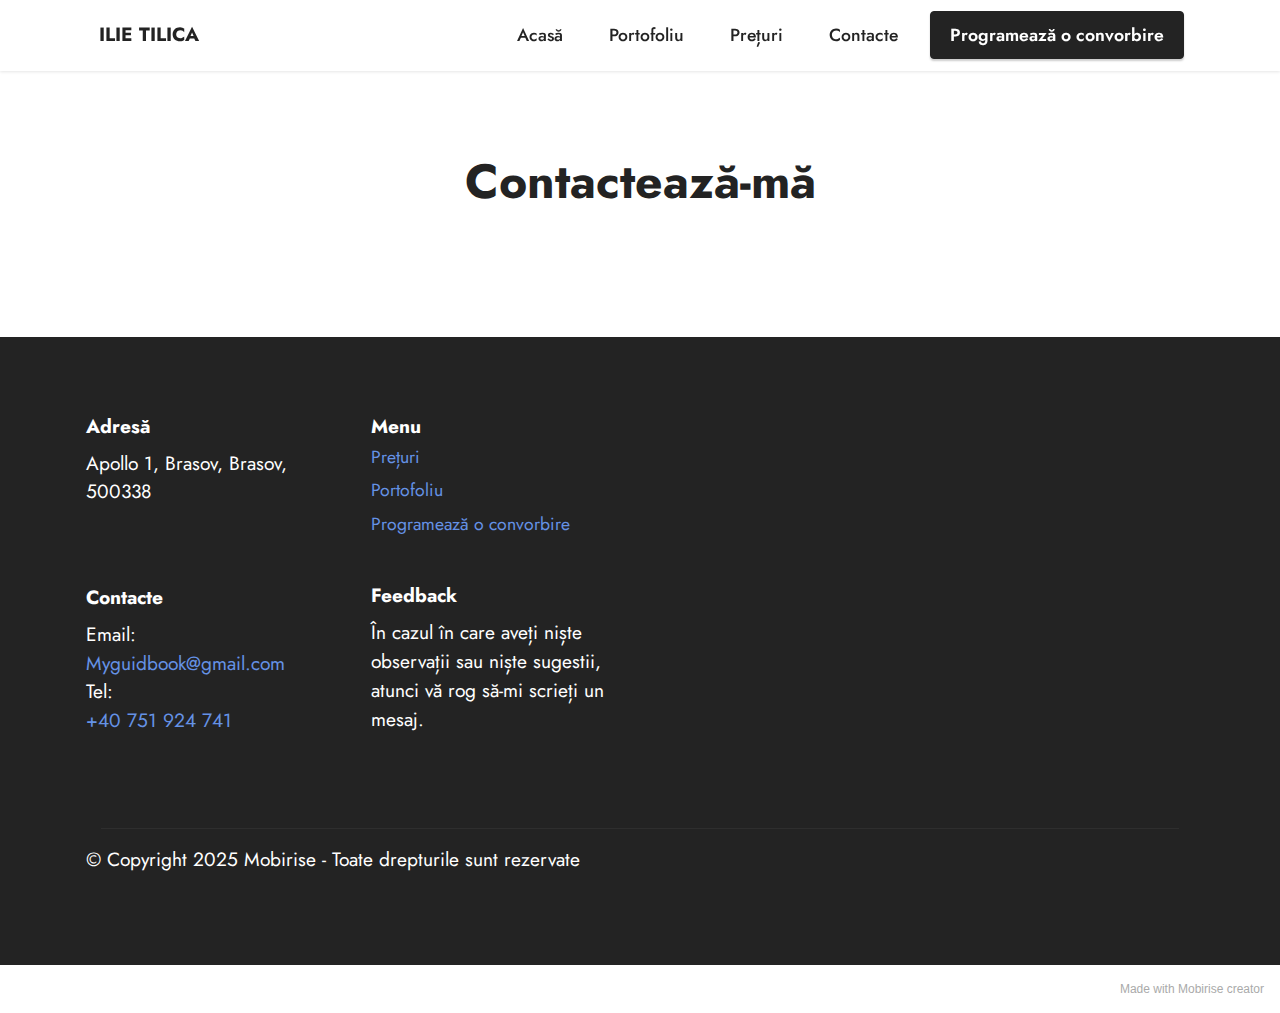
==== page3.html @ 52ac5a22 "first commit" ====
<!DOCTYPE html>
<html  >
<head>
  <!-- Site made with Mobirise Website Builder v5.3.10, https://mobirise.com -->
  <meta charset="UTF-8">
  <meta http-equiv="X-UA-Compatible" content="IE=edge">
  <meta name="generator" content="Mobirise v5.3.10, mobirise.com">
  <meta name="viewport" content="width=device-width, initial-scale=1, minimum-scale=1">
  <link rel="shortcut icon" href="assets/images/logo.png" type="image/x-icon">
  <meta name="description" content="">
  
  
  <title>Contacte</title>
  <link rel="stylesheet" href="assets/tether/tether.min.css">
  <link rel="stylesheet" href="assets/bootstrap/css/bootstrap.min.css">
  <link rel="stylesheet" href="assets/bootstrap/css/bootstrap-grid.min.css">
  <link rel="stylesheet" href="assets/bootstrap/css/bootstrap-reboot.min.css">
  <link rel="stylesheet" href="assets/dropdown/css/style.css">
  <link rel="stylesheet" href="assets/formstyler/jquery.formstyler.css">
  <link rel="stylesheet" href="assets/formstyler/jquery.formstyler.theme.css">
  <link rel="stylesheet" href="assets/datepicker/jquery.datetimepicker.min.css">
  <link rel="stylesheet" href="assets/socicon/css/styles.css">
  <link rel="stylesheet" href="assets/theme/css/style.css">
  <link rel="preload" href="https://fonts.googleapis.com/css?family=Jost:100,200,300,400,500,600,700,800,900,100i,200i,300i,400i,500i,600i,700i,800i,900i&display=swap" as="style" onload="this.onload=null;this.rel='stylesheet'">
  <noscript><link rel="stylesheet" href="https://fonts.googleapis.com/css?family=Jost:100,200,300,400,500,600,700,800,900,100i,200i,300i,400i,500i,600i,700i,800i,900i&display=swap"></noscript>
  <link rel="preload" as="style" href="assets/mobirise/css/mbr-additional.css"><link rel="stylesheet" href="assets/mobirise/css/mbr-additional.css" type="text/css">
  
  
  
  
</head>
<body>
  
  <section class="menu menu2 cid-sCXt1QvOxY" once="menu" id="menu2-i">
    
    <nav class="navbar navbar-dropdown navbar-fixed-top navbar-expand-lg">
        <div class="container">
            <div class="navbar-brand">
                <span class="navbar-logo">
                </span>
                <span class="navbar-caption-wrap"><a class="navbar-caption text-black display-7" href="index.html">ILIE TILICA</a></span>
            </div>
            <button class="navbar-toggler" type="button" data-toggle="collapse" data-target="#navbarSupportedContent" aria-controls="navbarNavAltMarkup" aria-expanded="false" aria-label="Toggle navigation">
                <div class="hamburger">
                    <span></span>
                    <span></span>
                    <span></span>
                    <span></span>
                </div>
            </button>
            <div class="collapse navbar-collapse" id="navbarSupportedContent">
                <ul class="navbar-nav nav-dropdown" data-app-modern-menu="true"><li class="nav-item"><a class="nav-link link text-black text-primary display-4" href="index.html">Acasă</a></li>
                    <li class="nav-item"><a class="nav-link link text-black text-primary display-4" href="page1.html">Portofoliu</a></li>
                    <li class="nav-item"><a class="nav-link link text-black text-primary display-4" href="page2.html">Prețuri</a>
                    </li><li class="nav-item"><a class="nav-link link text-black text-primary display-4" href="page3.html">Contacte</a></li></ul>
                
                <div class="navbar-buttons mbr-section-btn"><a class="btn btn-black display-4" href="https://calendly.com/roitler/consultatie?month=2021-07&date=2021-07-16">Programează o convorbire</a></div>
            </div>
        </div>
    </nav>
</section>

<section class="form5 cid-sCY97YrLD7" id="form5-k">
    
    
    <div class="container">
        <div class="mbr-section-head">
            <h3 class="mbr-section-title mbr-fonts-style align-center mb-0 display-2"><strong>Contactează-mă</strong></h3>
            
        </div>
        <div class="row justify-content-center mt-4">
            <!-- form.123formbuilder.com script begins here -->
           <script type="text/javascript" defer src="//form.123formbuilder.com/embed/3399773.js" data-role="form"  data-default-width="275px"></script>
           <!-- form.123formbuilder.com script ends here -->
        </div>
    </div>
</section>

<section class="footer6 cid-sCXFEA7yMe" once="footers" id="footer6-j">

    

    

    <div class="container">
        <div class="row content mbr-white">
            <div class="col-12 col-md-3 mbr-fonts-style display-7">
                <h5 class="mbr-section-subtitle mbr-fonts-style mb-2 display-7">
                    <strong>Adresă</strong></h5>
                <p class="mbr-text mbr-fonts-style display-7">Apollo 1, Brasov, Brasov, 500338</p> <br>
                <h5 class="mbr-section-subtitle mbr-fonts-style mb-2 mt-4 display-7"><strong>Contacte</strong></h5>
                <p class="mbr-text mbr-fonts-style mb-4 display-7">
                    Email: <a href="mailto:Myguidbook@gmail.com" class="text-primary">Myguidbook@gmail.com</a><br>Tel: <br><a href="https://wa.me/40 751 924 741" class="text-primary">+40 751 924 741</a></p>
            </div>
            <div class="col-12 col-md-3 mbr-fonts-style display-7">
                <h5 class="mbr-section-subtitle mbr-fonts-style mb-2 display-7">
                    <strong>Menu</strong></h5>
                <ul class="list mbr-fonts-style mb-4 display-4"><p><a href="page2.html" class="text-primary">Prețuri</a></p><p><a href="page1.html" class="text-primary">Portofoliu</a></p><p><a href="https://calendly.com/roitler/consultatie" class="text-primary">Programează o convorbire</a></p></ul>
                <h5 class="mbr-section-subtitle mbr-fonts-style mb-2 mt-5 display-7">
                    <strong>Feedback</strong></h5>
                <p class="mbr-text mbr-fonts-style mb-4 display-7">În cazul în care aveți niște observații sau niște sugestii, atunci vă rog să-mi scrieți un mesaj.</p>
            </div>
            <div class="col-12 col-md-6">
                <div class="google-map"><iframe frameborder="0" style="border:0" src="https://www.google.com/maps/embed/v1/place?key=AIzaSyCNveGQ9bfpKFwWzQLLftrR9hNiHwdqQG8&amp;q=Apollo 1, 500338" allowfullscreen=""></iframe></div>
            </div>
        </div>
        <div class="footer-lower">
            <div class="media-container-row">
                <div class="col-sm-12">
                    <hr>
                </div>
            </div>
            <div class="col-sm-12 copyright pl-0">
                <p class="mbr-text mbr-fonts-style mbr-white display-7">
                    © Copyright 2025 Mobirise - Toate drepturile sunt rezervate</p>
            </div>
        </div>
    </div>
</section><section style="background-color: #fff; font-family: -apple-system, BlinkMacSystemFont, 'Segoe UI', 'Roboto', 'Helvetica Neue', Arial, sans-serif; color:#aaa; font-size:12px; padding: 0; align-items: center; display: flex;"><a href="https://mobirise.site/t" style="flex: 1 1; height: 3rem; padding-left: 1rem;"></a><p style="flex: 0 0 auto; margin:0; padding-right:1rem;"><a href="https://mobirise.site/i" style="color:#aaa;">Made with Mobirise</a> creator</p></section><script src="assets/web/assets/jquery/jquery.min.js"></script>  <script src="assets/popper/popper.min.js"></script>  <script src="assets/tether/tether.min.js"></script>  <script src="assets/bootstrap/js/bootstrap.min.js"></script>  <script src="assets/smoothscroll/smooth-scroll.js"></script>  <script src="assets/dropdown/js/nav-dropdown.js"></script>  <script src="assets/dropdown/js/navbar-dropdown.js"></script>  <script src="assets/touchswipe/jquery.touch-swipe.min.js"></script>  <script src="assets/formstyler/jquery.formstyler.js"></script>  <script src="assets/formstyler/jquery.formstyler.min.js"></script>  <script src="assets/datepicker/jquery.datetimepicker.full.js"></script>  <script src="assets/theme/js/script.js"></script>  <script src="assets/formoid/formoid.min.js"></script>  
  
  
</body>
</html>
---- assets/dropdown/css/style.css ----
.navbar-dropdown {
  left: 0;
  padding: 0;
  position: absolute;
  right: 0;
  top: 0;
  transition: all 0.45s ease;
  z-index: 1030;
  background: #282828; }
  .navbar-dropdown .navbar-logo {
    margin-right: 0.8rem;
    transition: margin 0.3s ease-in-out;
    vertical-align: middle; }
    .navbar-dropdown .navbar-logo img {
      height: 3.125rem;
      transition: all 0.3s ease-in-out; }
    .navbar-dropdown .navbar-logo.mbr-iconfont {
      font-size: 3.125rem;
      line-height: 3.125rem; }
  .navbar-dropdown .navbar-caption {
    font-weight: 700;
    white-space: normal;
    vertical-align: -4px;
    line-height: 3.125rem !important; }
    .navbar-dropdown .navbar-caption, .navbar-dropdown .navbar-caption:hover {
      color: inherit;
      text-decoration: none; }
  .navbar-dropdown .mbr-iconfont + .navbar-caption {
    vertical-align: -1px; }
  .navbar-dropdown.navbar-fixed-top {
    position: fixed; }
  .navbar-dropdown .navbar-brand span {
    vertical-align: -4px; }
  .navbar-dropdown.bg-color.transparent {
    background: none; }
  .navbar-dropdown.navbar-short .navbar-brand {
    padding: 0.625rem 0; }
    .navbar-dropdown.navbar-short .navbar-brand span {
      vertical-align: -1px; }
  .navbar-dropdown.navbar-short .navbar-caption {
    line-height: 2.375rem !important;
    vertical-align: -2px; }
  .navbar-dropdown.navbar-short .navbar-logo {
    margin-right: 0.5rem; }
    .navbar-dropdown.navbar-short .navbar-logo img {
      height: 2.375rem; }
    .navbar-dropdown.navbar-short .navbar-logo.mbr-iconfont {
      font-size: 2.375rem;
      line-height: 2.375rem; }
  .navbar-dropdown.navbar-short .mbr-table-cell {
    height: 3.625rem; }
  .navbar-dropdown .navbar-close {
    left: 0.6875rem;
    position: fixed;
    top: 0.75rem;
    z-index: 1000; }
  .navbar-dropdown .hamburger-icon {
    content: "";
    display: inline-block;
    vertical-align: middle;
    width: 16px;
    -webkit-box-shadow: 0 -6px 0 1px #282828,0 0 0 1px #282828,0 6px 0 1px #282828;
    -moz-box-shadow: 0 -6px 0 1px #282828,0 0 0 1px #282828,0 6px 0 1px #282828;
    box-shadow: 0 -6px 0 1px #282828,0 0 0 1px #282828,0 6px 0 1px #282828; }

.dropdown-menu .dropdown-toggle[data-toggle="dropdown-submenu"]::after {
  border-bottom: 0.35em solid transparent;
  border-left: 0.35em solid;
  border-right: 0;
  border-top: 0.35em solid transparent;
  margin-left: 0.3rem; }

.dropdown-menu .dropdown-item:focus {
  outline: 0; }

.nav-dropdown {
  font-size: 0.75rem;
  font-weight: 500;
  height: auto !important; }
  .nav-dropdown .nav-btn {
    padding-left: 1rem; }
  .nav-dropdown .link {
    margin: .667em 1.667em;
    font-weight: 500;
    padding: 0;
    transition: color .2s ease-in-out; }
    .nav-dropdown .link.dropdown-toggle {
      margin-right: 2.583em; }
      .nav-dropdown .link.dropdown-toggle::after {
        margin-left: .25rem;
        border-top: 0.35em solid;
        border-right: 0.35em solid transparent;
        border-left: 0.35em solid transparent;
        border-bottom: 0; }
      .nav-dropdown .link.dropdown-toggle[aria-expanded="true"] {
        margin: 0;
        padding: 0.667em 3.263em  0.667em 1.667em; }
  .nav-dropdown .link::after,
  .nav-dropdown .dropdown-item::after {
    color: inherit; }
  .nav-dropdown .btn {
    font-size: 0.75rem;
    font-weight: 700;
    letter-spacing: 0;
    margin-bottom: 0;
    padding-left: 1.25rem;
    padding-right: 1.25rem; }
  .nav-dropdown .dropdown-menu {
    border-radius: 0;
    border: 0;
    left: 0;
    margin: 0;
    padding-bottom: 1.25rem;
    padding-top: 1.25rem;
    position: relative; }
  .nav-dropdown .dropdown-submenu {
    margin-left: 0.125rem;
    top: 0; }
  .nav-dropdown .dropdown-item {
    font-weight: 500;
    line-height: 2;
    padding: 0.3846em 4.615em 0.3846em 1.5385em;
    position: relative;
    transition: color .2s ease-in-out, background-color .2s ease-in-out; }
    .nav-dropdown .dropdown-item::after {
      margin-top: -0.3077em;
      position: absolute;
      right: 1.1538em;
      top: 50%; }
    .nav-dropdown .dropdown-item:focus, .nav-dropdown .dropdown-item:hover {
      background: none; }

@media (max-width: 767px) {
  .nav-dropdown.navbar-toggleable-sm {
    bottom: 0;
    display: none;
    left: 0;
    overflow-x: hidden;
    position: fixed;
    top: 0;
    transform: translateX(-100%);
    -ms-transform: translateX(-100%);
    -webkit-transform: translateX(-100%);
    width: 18.75rem;
    z-index: 999; } }
.nav-dropdown.navbar-toggleable-xl {
  bottom: 0;
  display: none;
  left: 0;
  overflow-x: hidden;
  position: fixed;
  top: 0;
  transform: translateX(-100%);
  -ms-transform: translateX(-100%);
  -webkit-transform: translateX(-100%);
  width: 18.75rem;
  z-index: 999; }

.nav-dropdown-sm {
  display: block !important;
  overflow-x: hidden;
  overflow: auto;
  padding-top: 3.875rem; }
  .nav-dropdown-sm::after {
    content: "";
    display: block;
    height: 3rem;
    width: 100%; }
  .nav-dropdown-sm.collapse.in ~ .navbar-close {
    display: block !important; }
  .nav-dropdown-sm.collapsing, .nav-dropdown-sm.collapse.in {
    transform: translateX(0);
    -ms-transform: translateX(0);
    -webkit-transform: translateX(0);
    transition: all 0.25s ease-out;
    -webkit-transition: all 0.25s ease-out;
    background: #282828; }
  .nav-dropdown-sm.collapsing[aria-expanded="false"] {
    transform: translateX(-100%);
    -ms-transform: translateX(-100%);
    -webkit-transform: translateX(-100%); }
  .nav-dropdown-sm .nav-item {
    display: block;
    margin-left: 0 !important;
    padding-left: 0; }
  .nav-dropdown-sm .link,
  .nav-dropdown-sm .dropdown-item {
    border-top: 1px dotted rgba(255, 255, 255, 0.1);
    font-size: 0.8125rem;
    line-height: 1.6;
    margin: 0 !important;
    padding: 0.875rem 2.4rem 0.875rem 1.5625rem !important;
    position: relative;
    white-space: normal; }
    .nav-dropdown-sm .link:focus, .nav-dropdown-sm .link:hover,
    .nav-dropdown-sm .dropdown-item:focus,
    .nav-dropdown-sm .dropdown-item:hover {
      background: rgba(0, 0, 0, 0.2) !important;
      color: #c0a375; }
  .nav-dropdown-sm .nav-btn {
    position: relative;
    padding: 1.5625rem 1.5625rem 0 1.5625rem; }
    .nav-dropdown-sm .nav-btn::before {
      border-top: 1px dotted rgba(255, 255, 255, 0.1);
      content: "";
      left: 0;
      position: absolute;
      top: 0;
      width: 100%; }
    .nav-dropdown-sm .nav-btn + .nav-btn {
      padding-top: 0.625rem; }
      .nav-dropdown-sm .nav-btn + .nav-btn::before {
        display: none; }
  .nav-dropdown-sm .btn {
    padding: 0.625rem 0; }
  .nav-dropdown-sm .dropdown-toggle[data-toggle="dropdown-submenu"]::after {
    margin-left: .25rem;
    border-top: 0.35em solid;
    border-right: 0.35em solid transparent;
    border-left: 0.35em solid transparent;
    border-bottom: 0; }
  .nav-dropdown-sm .dropdown-toggle[data-toggle="dropdown-submenu"][aria-expanded="true"]::after {
    border-top: 0;
    border-right: 0.35em solid transparent;
    border-left: 0.35em solid transparent;
    border-bottom: 0.35em solid; }
  .nav-dropdown-sm .dropdown-menu {
    margin: 0;
    padding: 0;
    position: relative;
    top: 0;
    left: 0;
    width: 100%;
    border: 0;
    float: none;
    border-radius: 0;
    background: none; }
  .nav-dropdown-sm .dropdown-submenu {
    left: 100%;
    margin-left: 0.125rem;
    margin-top: -1.25rem;
    top: 0; }

.navbar-toggleable-sm .nav-dropdown .dropdown-menu {
  position: absolute; }

.navbar-toggleable-sm .nav-dropdown .dropdown-submenu {
  left: 100%;
  margin-left: 0.125rem;
  margin-top: -1.25rem;
  top: 0; }

.navbar-toggleable-sm.opened .nav-dropdown .dropdown-menu {
  position: relative; }

.navbar-toggleable-sm.opened .nav-dropdown .dropdown-submenu {
  left: 0;
  margin-left: 00rem;
  margin-top: 0rem;
  top: 0; }

.is-builder .nav-dropdown.collapsing {
  transition: none !important; }

/*# sourceMappingURL=style.css.map */
---- assets/socicon/css/styles.css ----
@charset "UTF-8";

@font-face {
  font-family: 'Socicon';
  src:  url('../fonts/socicon.eot');
  src:  url('../fonts/socicon.eot?#iefix') format('embedded-opentype'),
    url('../fonts/socicon.woff2') format('woff2'),
    url('../fonts/socicon.ttf') format('truetype'),
    url('../fonts/socicon.woff') format('woff'),
    url('../fonts/socicon.svg#socicon') format('svg');
  font-weight: normal;
  font-style: normal;
  font-display: swap;
}

[data-icon]:before {
  font-family: "socicon" !important;
  content: attr(data-icon);
  font-style: normal !important;
  font-weight: normal !important;
  font-variant: normal !important;
  text-transform: none !important;
  speak: none;
  line-height: 1;
  -webkit-font-smoothing: antialiased;
  -moz-osx-font-smoothing: grayscale;
}

[class^="socicon-"], [class*=" socicon-"] {
  /* use !important to prevent issues with browser extensions that change fonts */
  font-family: 'Socicon' !important;
  speak: none;
  font-style: normal;
  font-weight: normal;
  font-variant: normal;
  text-transform: none;
  line-height: 1;

  /* Better Font Rendering =========== */
  -webkit-font-smoothing: antialiased;
  -moz-osx-font-smoothing: grayscale;
}

.socicon-eitaa:before {
  content: "\e97c";
}
.socicon-soroush:before {
  content: "\e97d";
}
.socicon-bale:before {
  content: "\e97e";
}
.socicon-zazzle:before {
  content: "\e97b";
}
.socicon-society6:before {
  content: "\e97a";
}
.socicon-redbubble:before {
  content: "\e979";
}
.socicon-avvo:before {
  content: "\e978";
}
.socicon-stitcher:before {
  content: "\e977";
}
.socicon-googlehangouts:before {
  content: "\e974";
}
.socicon-dlive:before {
  content: "\e975";
}
.socicon-vsco:before {
  content: "\e976";
}
.socicon-flipboard:before {
  content: "\e973";
}
.socicon-ubuntu:before {
  content: "\e958";
}
.socicon-artstation:before {
  content: "\e959";
}
.socicon-invision:before {
  content: "\e95a";
}
.socicon-torial:before {
  content: "\e95b";
}
.socicon-collectorz:before {
  content: "\e95c";
}
.socicon-seenthis:before {
  content: "\e95d";
}
.socicon-googleplaymusic:before {
  content: "\e95e";
}
.socicon-debian:before {
  content: "\e95f";
}
.socicon-filmfreeway:before {
  content: "\e960";
}
.socicon-gnome:before {
  content: "\e961";
}
.socicon-itchio:before {
  content: "\e962";
}
.socicon-jamendo:before {
  content: "\e963";
}
.socicon-mix:before {
  content: "\e964";
}
.socicon-sharepoint:before {
  content: "\e965";
}
.socicon-tinder:before {
  content: "\e966";
}
.socicon-windguru:before {
  content: "\e967";
}
.socicon-cdbaby:before {
  content: "\e968";
}
.socicon-elementaryos:before {
  content: "\e969";
}
.socicon-stage32:before {
  content: "\e96a";
}
.socicon-tiktok:before {
  content: "\e96b";
}
.socicon-gitter:before {
  content: "\e96c";
}
.socicon-letterboxd:before {
  content: "\e96d";
}
.socicon-threema:before {
  content: "\e96e";
}
.socicon-splice:before {
  content: "\e96f";
}
.socicon-metapop:before {
  content: "\e970";
}
.socicon-naver:before {
  content: "\e971";
}
.socicon-remote:before {
  content: "\e972";
}
.socicon-internet:before {
  content: "\e957";
}
.socicon-moddb:before {
  content: "\e94b";
}
.socicon-indiedb:before {
  content: "\e94c";
}
.socicon-traxsource:before {
  content: "\e94d";
}
.socicon-gamefor:before {
  content: "\e94e";
}
.socicon-pixiv:before {
  content: "\e94f";
}
.socicon-myanimelist:before {
  content: "\e950";
}
.socicon-blackberry:before {
  content: "\e951";
}
.socicon-wickr:before {
  content: "\e952";
}
.socicon-spip:before {
  content: "\e953";
}
.socicon-napster:before {
  content: "\e954";
}
.socicon-beatport:before {
  content: "\e955";
}
.socicon-hackerone:before {
  content: "\e956";
}
.socicon-hackernews:before {
  content: "\e946";
}
.socicon-smashwords:before {
  content: "\e947";
}
.socicon-kobo:before {
  content: "\e948";
}
.socicon-bookbub:before {
  content: "\e949";
}
.socicon-mailru:before {
  content: "\e94a";
}
.socicon-gitlab:before {
  content: "\e945";
}
.socicon-instructables:before {
  content: "\e944";
}
.socicon-portfolio:before {
  content: "\e943";
}
.socicon-codered:before {
  content: "\e940";
}
.socicon-origin:before {
  content: "\e941";
}
.socicon-nextdoor:before {
  content: "\e942";
}
.socicon-udemy:before {
  content: "\e93f";
}
.socicon-livemaster:before {
  content: "\e93e";
}
.socicon-crunchbase:before {
  content: "\e93b";
}
.socicon-homefy:before {
  content: "\e93c";
}
.socicon-calendly:before {
  content: "\e93d";
}
.socicon-realtor:before {
  content: "\e90f";
}
.socicon-tidal:before {
  content: "\e910";
}
.socicon-qobuz:before {
  content: "\e911";
}
.socicon-natgeo:before {
  content: "\e912";
}
.socicon-mastodon:before {
  content: "\e913";
}
.socicon-unsplash:before {
  content: "\e914";
}
.socicon-homeadvisor:before {
  content: "\e915";
}
.socicon-angieslist:before {
  content: "\e916";
}
.socicon-codepen:before {
  content: "\e917";
}
.socicon-slack:before {
  content: "\e918";
}
.socicon-openaigym:before {
  content: "\e919";
}
.socicon-logmein:before {
  content: "\e91a";
}
.socicon-fiverr:before {
  content: "\e91b";
}
.socicon-gotomeeting:before {
  content: "\e91c";
}
.socicon-aliexpress:before {
  content: "\e91d";
}
.socicon-guru:before {
  content: "\e91e";
}
.socicon-appstore:before {
  content: "\e91f";
}
.socicon-homes:before {
  content: "\e920";
}
.socicon-zoom:before {
  content: "\e921";
}
.socicon-alibaba:before {
  content: "\e922";
}
.socicon-craigslist:before {
  content: "\e923";
}
.socicon-wix:before {
  content: "\e924";
}
.socicon-redfin:before {
  content: "\e925";
}
.socicon-googlecalendar:before {
  content: "\e926";
}
.socicon-shopify:before {
  content: "\e927";
}
.socicon-freelancer:before {
  content: "\e928";
}
.socicon-seedrs:before {
  content: "\e929";
}
.socicon-bing:before {
  content: "\e92a";
}
.socicon-doodle:before {
  content: "\e92b";
}
.socicon-bonanza:before {
  content: "\e92c";
}
.socicon-squarespace:before {
  content: "\e92d";
}
.socicon-toptal:before {
  content: "\e92e";
}
.socicon-gust:before {
  content: "\e92f";
}
.socicon-ask:before {
  content: "\e930";
}
.socicon-trulia:before {
  content: "\e931";
}
.socicon-loomly:before {
  content: "\e932";
}
.socicon-ghost:before {
  content: "\e933";
}
.socicon-upwork:before {
  content: "\e934";
}
.socicon-fundable:before {
  content: "\e935";
}
.socicon-booking:before {
  content: "\e936";
}
.socicon-googlemaps:before {
  content: "\e937";
}
.socicon-zillow:before {
  content: "\e938";
}
.socicon-niconico:before {
  content: "\e939";
}
.socicon-toneden:before {
  content: "\e93a";
}
.socicon-augment:before {
  content: "\e908";
}
.socicon-bitbucket:before {
  content: "\e909";
}
.socicon-fyuse:before {
  content: "\e90a";
}
.socicon-yt-gaming:before {
  content: "\e90b";
}
.socicon-sketchfab:before {
  content: "\e90c";
}
.socicon-mobcrush:before {
  content: "\e90d";
}
.socicon-microsoft:before {
  content: "\e90e";
}
.socicon-pandora:before {
  content: "\e907";
}
.socicon-messenger:before {
  content: "\e906";
}
.socicon-gamewisp:before {
  content: "\e905";
}
.socicon-bloglovin:before {
  content: "\e904";
}
.socicon-tunein:before {
  content: "\e903";
}
.socicon-gamejolt:before {
  content: "\e901";
}
.socicon-trello:before {
  content: "\e902";
}
.socicon-spreadshirt:before {
  content: "\e900";
}
.socicon-500px:before {
  content: "\e000";
}
.socicon-8tracks:before {
  content: "\e001";
}
.socicon-airbnb:before {
  content: "\e002";
}
.socicon-alliance:before {
  content: "\e003";
}
.socicon-amazon:before {
  content: "\e004";
}
.socicon-amplement:before {
  content: "\e005";
}
.socicon-android:before {
  content: "\e006";
}
.socicon-angellist:before {
  content: "\e007";
}
.socicon-apple:before {
  content: "\e008";
}
.socicon-appnet:before {
  content: "\e009";
}
.socicon-baidu:before {
  content: "\e00a";
}
.socicon-bandcamp:before {
  content: "\e00b";
}
.socicon-battlenet:before {
  content: "\e00c";
}
.socicon-mixer:before {
  content: "\e00d";
}
.socicon-bebee:before {
  content: "\e00e";
}
.socicon-bebo:before {
  content: "\e00f";
}
.socicon-behance:before {
  content: "\e010";
}
.socicon-blizzard:before {
  content: "\e011";
}
.socicon-blogger:before {
  content: "\e012";
}
.socicon-buffer:before {
  content: "\e013";
}
.socicon-chrome:before {
  content: "\e014";
}
.socicon-coderwall:before {
  content: "\e015";
}
.socicon-curse:before {
  content: "\e016";
}
.socicon-dailymotion:before {
  content: "\e017";
}
.socicon-deezer:before {
  content: "\e018";
}
.socicon-delicious:before {
  content: "\e019";
}
.socicon-deviantart:before {
  content: "\e01a";
}
.socicon-diablo:before {
  content: "\e01b";
}
.socicon-digg:before {
  content: "\e01c";
}
.socicon-discord:before {
  content: "\e01d";
}
.socicon-disqus:before {
  content: "\e01e";
}
.socicon-douban:before {
  content: "\e01f";
}
.socicon-draugiem:before {
  content: "\e020";
}
.socicon-dribbble:before {
  content: "\e021";
}
.socicon-drupal:before {
  content: "\e022";
}
.socicon-ebay:before {
  content: "\e023";
}
.socicon-ello:before {
  content: "\e024";
}
.socicon-endomodo:before {
  content: "\e025";
}
.socicon-envato:before {
  content: "\e026";
}
.socicon-etsy:before {
  content: "\e027";
}
.socicon-facebook:before {
  content: "\e028";
}
.socicon-feedburner:before {
  content: "\e029";
}
.socicon-filmweb:before {
  content: "\e02a";
}
.socicon-firefox:before {
  content: "\e02b";
}
.socicon-flattr:before {
  content: "\e02c";
}
.socicon-flickr:before {
  content: "\e02d";
}
.socicon-formulr:before {
  content: "\e02e";
}
.socicon-forrst:before {
  content: "\e02f";
}
.socicon-foursquare:before {
  content: "\e030";
}
.socicon-friendfeed:before {
  content: "\e031";
}
.socicon-github:before {
  content: "\e032";
}
.socicon-goodreads:before {
  content: "\e033";
}
.socicon-google:before {
  content: "\e034";
}
.socicon-googlescholar:before {
  content: "\e035";
}
.socicon-googlegroups:before {
  content: "\e036";
}
.socicon-googlephotos:before {
  content: "\e037";
}
.socicon-googleplus:before {
  content: "\e038";
}
.socicon-grooveshark:before {
  content: "\e039";
}
.socicon-hackerrank:before {
  content: "\e03a";
}
.socicon-hearthstone:before {
  content: "\e03b";
}
.socicon-hellocoton:before {
  content: "\e03c";
}
.socicon-heroes:before {
  content: "\e03d";
}
.socicon-smashcast:before {
  content: "\e03e";
}
.socicon-horde:before {
  content: "\e03f";
}
.socicon-houzz:before {
  content: "\e040";
}
.socicon-icq:before {
  content: "\e041";
}
.socicon-identica:before {
  content: "\e042";
}
.socicon-imdb:before {
  content: "\e043";
}
.socicon-instagram:before {
  content: "\e044";
}
.socicon-issuu:before {
  content: "\e045";
}
.socicon-istock:before {
  content: "\e046";
}
.socicon-itunes:before {
  content: "\e047";
}
.socicon-keybase:before {
  content: "\e048";
}
.socicon-lanyrd:before {
  content: "\e049";
}
.socicon-lastfm:before {
  content: "\e04a";
}
.socicon-line:before {
  content: "\e04b";
}
.socicon-linkedin:before {
  content: "\e04c";
}
.socicon-livejournal:before {
  content: "\e04d";
}
.socicon-lyft:before {
  content: "\e04e";
}
.socicon-macos:before {
  content: "\e04f";
}
.socicon-mail:before {
  content: "\e050";
}
.socicon-medium:before {
  content: "\e051";
}
.socicon-meetup:before {
  content: "\e052";
}
.socicon-mixcloud:before {
  content: "\e053";
}
.socicon-modelmayhem:before {
  content: "\e054";
}
.socicon-mumble:before {
  content: "\e055";
}
.socicon-myspace:before {
  content: "\e056";
}
.socicon-newsvine:before {
  content: "\e057";
}
.socicon-nintendo:before {
  content: "\e058";
}
.socicon-npm:before {
  content: "\e059";
}
.socicon-odnoklassniki:before {
  content: "\e05a";
}
.socicon-openid:before {
  content: "\e05b";
}
.socicon-opera:before {
  content: "\e05c";
}
.socicon-outlook:before {
  content: "\e05d";
}
.socicon-overwatch:before {
  content: "\e05e";
}
.socicon-patreon:before {
  content: "\e05f";
}
.socicon-paypal:before {
  content: "\e060";
}
.socicon-periscope:before {
  content: "\e061";
}
.socicon-persona:before {
  content: "\e062";
}
.socicon-pinterest:before {
  content: "\e063";
}
.socicon-play:before {
  content: "\e064";
}
.socicon-player:before {
  content: "\e065";
}
.socicon-playstation:before {
  content: "\e066";
}
.socicon-pocket:before {
  content: "\e067";
}
.socicon-qq:before {
  content: "\e068";
}
.socicon-quora:before {
  content: "\e069";
}
.socicon-raidcall:before {
  content: "\e06a";
}
.socicon-ravelry:before {
  content: "\e06b";
}
.socicon-reddit:before {
  content: "\e06c";
}
.socicon-renren:before {
  content: "\e06d";
}
.socicon-researchgate:before {
  content: "\e06e";
}
.socicon-residentadvisor:before {
  content: "\e06f";
}
.socicon-reverbnation:before {
  content: "\e070";
}
.socicon-rss:before {
  content: "\e071";
}
.socicon-sharethis:before {
  content: "\e072";
}
.socicon-skype:before {
  content: "\e073";
}
.socicon-slideshare:before {
  content: "\e074";
}
.socicon-smugmug:before {
  content: "\e075";
}
.socicon-snapchat:before {
  content: "\e076";
}
.socicon-songkick:before {
  content: "\e077";
}
.socicon-soundcloud:before {
  content: "\e078";
}
.socicon-spotify:before {
  content: "\e079";
}
.socicon-stackexchange:before {
  content: "\e07a";
}
.socicon-stackoverflow:before {
  content: "\e07b";
}
.socicon-starcraft:before {
  content: "\e07c";
}
.socicon-stayfriends:before {
  content: "\e07d";
}
.socicon-steam:before {
  content: "\e07e";
}
.socicon-storehouse:before {
  content: "\e07f";
}
.socicon-strava:before {
  content: "\e080";
}
.socicon-streamjar:before {
  content: "\e081";
}
.socicon-stumbleupon:before {
  content: "\e082";
}
.socicon-swarm:before {
  content: "\e083";
}
.socicon-teamspeak:before {
  content: "\e084";
}
.socicon-teamviewer:before {
  content: "\e085";
}
.socicon-technorati:before {
  content: "\e086";
}
.socicon-telegram:before {
  content: "\e087";
}
.socicon-tripadvisor:before {
  content: "\e088";
}
.socicon-tripit:before {
  content: "\e089";
}
.socicon-triplej:before {
  content: "\e08a";
}
.socicon-tumblr:before {
  content: "\e08b";
}
.socicon-twitch:before {
  content: "\e08c";
}
.socicon-twitter:before {
  content: "\e08d";
}
.socicon-uber:before {
  content: "\e08e";
}
.socicon-ventrilo:before {
  content: "\e08f";
}
.socicon-viadeo:before {
  content: "\e090";
}
.socicon-viber:before {
  content: "\e091";
}
.socicon-viewbug:before {
  content: "\e092";
}
.socicon-vimeo:before {
  content: "\e093";
}
.socicon-vine:before {
  content: "\e094";
}
.socicon-vkontakte:before {
  content: "\e095";
}
.socicon-warcraft:before {
  content: "\e096";
}
.socicon-wechat:before {
  content: "\e097";
}
.socicon-weibo:before {
  content: "\e098";
}
.socicon-whatsapp:before {
  content: "\e099";
}
.socicon-wikipedia:before {
  content: "\e09a";
}
.socicon-windows:before {
  content: "\e09b";
}
.socicon-wordpress:before {
  content: "\e09c";
}
.socicon-wykop:before {
  content: "\e09d";
}
.socicon-xbox:before {
  content: "\e09e";
}
.socicon-xing:before {
  content: "\e09f";
}
.socicon-yahoo:before {
  content: "\e0a0";
}
.socicon-yammer:before {
  content: "\e0a1";
}
.socicon-yandex:before {
  content: "\e0a2";
}
.socicon-yelp:before {
  content: "\e0a3";
}
.socicon-younow:before {
  content: "\e0a4";
}
.socicon-youtube:before {
  content: "\e0a5";
}
.socicon-zapier:before {
  content: "\e0a6";
}
.socicon-zerply:before {
  content: "\e0a7";
}
.socicon-zomato:before {
  content: "\e0a8";
}
.socicon-zynga:before {
  content: "\e0a9";
}
---- assets/theme/css/style.css ----
@charset "UTF-8";
section {
  background-color: #ffffff;
}

body {
  font-style: normal;
  line-height: 1.5;
  font-weight: 400;
  color: #232323;
  position: relative;
}

section,
.container,
.container-fluid {
  position: relative;
  word-wrap: break-word;
}

a.mbr-iconfont:hover {
  text-decoration: none;
}

.article .lead p,
.article .lead ul,
.article .lead ol,
.article .lead pre,
.article .lead blockquote {
  margin-bottom: 0;
}

a {
  font-style: normal;
  font-weight: 400;
  cursor: pointer;
}
a, a:hover {
  text-decoration: none;
}

.mbr-section-title {
  font-style: normal;
  line-height: 1.3;
}

.mbr-section-subtitle {
  line-height: 1.3;
}

.mbr-text {
  font-style: normal;
  line-height: 1.7;
}

h1,
h2,
h3,
h4,
h5,
h6,
.display-1,
.display-2,
.display-4,
.display-5,
.display-7,
span,
p,
a {
  line-height: 1;
  word-break: break-word;
  word-wrap: break-word;
  font-weight: 400;
}

b,
strong {
  font-weight: bold;
}

input:-webkit-autofill, input:-webkit-autofill:hover, input:-webkit-autofill:focus, input:-webkit-autofill:active {
  transition-delay: 9999s;
  -webkit-transition-property: background-color, color;
  transition-property: background-color, color;
}

textarea[type=hidden] {
  display: none;
}

section {
  background-position: 50% 50%;
  background-repeat: no-repeat;
  background-size: cover;
}
section .mbr-background-video,
section .mbr-background-video-preview {
  position: absolute;
  bottom: 0;
  left: 0;
  right: 0;
  top: 0;
}

.hidden {
  visibility: hidden;
}

.mbr-z-index20 {
  z-index: 20;
}

/*! Base colors */
.mbr-white {
  color: #ffffff;
}

.mbr-black {
  color: #111111;
}

.mbr-bg-white {
  background-color: #ffffff;
}

.mbr-bg-black {
  background-color: #000000;
}

/*! Text-aligns */
.align-left {
  text-align: left;
}

.align-center {
  text-align: center;
}

.align-right {
  text-align: right;
}

/*! Font-weight  */
.mbr-light {
  font-weight: 300;
}

.mbr-regular {
  font-weight: 400;
}

.mbr-semibold {
  font-weight: 500;
}

.mbr-bold {
  font-weight: 700;
}

/*! Media  */
.media-content {
  flex-basis: 100%;
}

.media-container-row {
  display: flex;
  flex-direction: row;
  flex-wrap: wrap;
  justify-content: center;
  align-content: center;
  align-items: start;
}
.media-container-row .media-size-item {
  width: 400px;
}

.media-container-column {
  display: flex;
  flex-direction: column;
  flex-wrap: wrap;
  justify-content: center;
  align-content: center;
  align-items: stretch;
}
.media-container-column > * {
  width: 100%;
}

@media (min-width: 992px) {
  .media-container-row {
    flex-wrap: nowrap;
  }
}
figure {
  margin-bottom: 0;
  overflow: hidden;
}

figure[mbr-media-size] {
  transition: width 0.1s;
}

img,
iframe {
  display: block;
  width: 100%;
}

.card {
  background-color: transparent;
  border: none;
}

.card-box {
  width: 100%;
}

.card-img {
  text-align: center;
  flex-shrink: 0;
  -webkit-flex-shrink: 0;
}

.media {
  max-width: 100%;
  margin: 0 auto;
}

.mbr-figure {
  align-self: center;
}

.media-container > div {
  max-width: 100%;
}

.mbr-figure img,
.card-img img {
  width: 100%;
}

@media (max-width: 991px) {
  .media-size-item {
    width: auto !important;
  }

  .media {
    width: auto;
  }

  .mbr-figure {
    width: 100% !important;
  }
}
/*! Buttons */
.mbr-section-btn {
  margin-left: -0.6rem;
  margin-right: -0.6rem;
  font-size: 0;
}

.btn {
  font-weight: 600;
  border-width: 1px;
  font-style: normal;
  margin: 0.6rem 0.6rem;
  white-space: normal;
  transition: all 0.2s ease-in-out;
  display: inline-flex;
  align-items: center;
  justify-content: center;
  word-break: break-word;
}

.btn-sm {
  font-weight: 600;
  letter-spacing: 0px;
  transition: all 0.3s ease-in-out;
}

.btn-md {
  font-weight: 600;
  letter-spacing: 0px;
  transition: all 0.3s ease-in-out;
}

.btn-lg {
  font-weight: 600;
  letter-spacing: 0px;
  transition: all 0.3s ease-in-out;
}

.btn-form {
  margin: 0;
}
.btn-form:hover {
  cursor: pointer;
}

nav .mbr-section-btn {
  margin-left: 0rem;
  margin-right: 0rem;
}

/*! Btn icon margin */
.btn .mbr-iconfont,
.btn.btn-sm .mbr-iconfont {
  order: 1;
  cursor: pointer;
  margin-left: 0.5rem;
  vertical-align: sub;
}

.btn.btn-md .mbr-iconfont,
.btn.btn-md .mbr-iconfont {
  margin-left: 0.8rem;
}

.mbr-regular {
  font-weight: 400;
}

.mbr-semibold {
  font-weight: 500;
}

.mbr-bold {
  font-weight: 700;
}

[type=submit] {
  -webkit-appearance: none;
}

/*! Full-screen */
.mbr-fullscreen .mbr-overlay {
  min-height: 100vh;
}

.mbr-fullscreen {
  display: flex;
  display: -moz-flex;
  display: -ms-flex;
  display: -o-flex;
  align-items: center;
  min-height: 100vh;
  padding-top: 3rem;
  padding-bottom: 3rem;
}

/*! Map */
.map {
  height: 25rem;
  position: relative;
}
.map iframe {
  width: 100%;
  height: 100%;
}

/*! Scroll to top arrow */
.mbr-arrow-up {
  bottom: 25px;
  right: 90px;
  position: fixed;
  text-align: right;
  z-index: 5000;
  color: #ffffff;
  font-size: 22px;
}

.mbr-arrow-up a {
  background: rgba(0, 0, 0, 0.2);
  border-radius: 50%;
  color: #fff;
  display: inline-block;
  height: 60px;
  width: 60px;
  border: 2px solid #fff;
  outline-style: none !important;
  position: relative;
  text-decoration: none;
  transition: all 0.3s ease-in-out;
  cursor: pointer;
  text-align: center;
}
.mbr-arrow-up a:hover {
  background-color: rgba(0, 0, 0, 0.4);
}
.mbr-arrow-up a i {
  line-height: 60px;
}

.mbr-arrow-up-icon {
  display: block;
  color: #fff;
}

.mbr-arrow-up-icon::before {
  content: "›";
  display: inline-block;
  font-family: serif;
  font-size: 22px;
  line-height: 1;
  font-style: normal;
  position: relative;
  top: 6px;
  left: -4px;
  transform: rotate(-90deg);
}

/*! Arrow Down */
.mbr-arrow {
  position: absolute;
  bottom: 45px;
  left: 50%;
  width: 60px;
  height: 60px;
  cursor: pointer;
  background-color: rgba(80, 80, 80, 0.5);
  border-radius: 50%;
  transform: translateX(-50%);
}
@media (max-width: 767px) {
  .mbr-arrow {
    display: none;
  }
}
.mbr-arrow > a {
  display: inline-block;
  text-decoration: none;
  outline-style: none;
  -webkit-animation: arrowdown 1.7s ease-in-out infinite;
          animation: arrowdown 1.7s ease-in-out infinite;
  color: #ffffff;
}
.mbr-arrow > a > i {
  position: absolute;
  top: -2px;
  left: 15px;
  font-size: 2rem;
}

#scrollToTop a i::before {
  content: "";
  position: absolute;
  display: block;
  border-bottom: 2.5px solid #fff;
  border-left: 2.5px solid #fff;
  width: 27.8%;
  height: 27.8%;
  left: 50%;
  top: 51%;
  transform: translateY(-30%) translateX(-50%) rotate(135deg);
}

@keyframes arrowdown {
  0% {
    transform: translateY(0px);
  }
  50% {
    transform: translateY(-5px);
  }
  100% {
    transform: translateY(0px);
  }
}
@-webkit-keyframes arrowdown {
  0% {
    transform: translateY(0px);
  }
  50% {
    transform: translateY(-5px);
  }
  100% {
    transform: translateY(0px);
  }
}
@media (max-width: 500px) {
  .mbr-arrow-up {
    left: 0;
    right: 0;
    text-align: center;
  }
}
/*Gradients animation*/
@keyframes gradient-animation {
  from {
    background-position: 0% 100%;
    -webkit-animation-timing-function: ease-in-out;
            animation-timing-function: ease-in-out;
  }
  to {
    background-position: 100% 0%;
    -webkit-animation-timing-function: ease-in-out;
            animation-timing-function: ease-in-out;
  }
}
@-webkit-keyframes gradient-animation {
  from {
    background-position: 0% 100%;
    -webkit-animation-timing-function: ease-in-out;
            animation-timing-function: ease-in-out;
  }
  to {
    background-position: 100% 0%;
    -webkit-animation-timing-function: ease-in-out;
            animation-timing-function: ease-in-out;
  }
}
.bg-gradient {
  background-size: 200% 200%;
  animation: gradient-animation 5s infinite alternate;
  -webkit-animation: gradient-animation 5s infinite alternate;
}

.menu .navbar-brand {
  display: -webkit-flex;
}
.menu .navbar-brand span {
  display: flex;
  display: -webkit-flex;
}
.menu .navbar-brand .navbar-caption-wrap {
  display: -webkit-flex;
}
.menu .navbar-brand .navbar-logo img {
  display: -webkit-flex;
  width: auto;
}
@media (min-width: 768px) and (max-width: 991px) {
  .menu .navbar-toggleable-sm .navbar-nav {
    display: -ms-flexbox;
  }
}
@media (max-width: 991px) {
  .menu .navbar-collapse {
    max-height: 93.5vh;
  }
  .menu .navbar-collapse.show {
    overflow: auto;
  }
}
@media (min-width: 992px) {
  .menu .navbar-nav.nav-dropdown {
    display: -webkit-flex;
  }
  .menu .navbar-toggleable-sm .navbar-collapse {
    display: -webkit-flex !important;
  }
  .menu .collapsed .navbar-collapse {
    max-height: 93.5vh;
  }
  .menu .collapsed .navbar-collapse.show {
    overflow: auto;
  }
}
@media (max-width: 767px) {
  .menu .navbar-collapse {
    max-height: 80vh;
  }
}

.nav-link .mbr-iconfont {
  margin-right: 0.5rem;
}

.navbar {
  display: -webkit-flex;
  -webkit-flex-wrap: wrap;
  -webkit-align-items: center;
  -webkit-justify-content: space-between;
}

.navbar-collapse {
  -webkit-flex-basis: 100%;
  -webkit-flex-grow: 1;
  -webkit-align-items: center;
}

.nav-dropdown .link {
  padding: 0.667em 1.667em !important;
  margin: 0 !important;
}

.nav {
  display: -webkit-flex;
  -webkit-flex-wrap: wrap;
}

.row {
  display: -webkit-flex;
  -webkit-flex-wrap: wrap;
}

.justify-content-center {
  -webkit-justify-content: center;
}

.form-inline {
  display: -webkit-flex;
}

.card-wrapper {
  -webkit-flex: 1;
}

.carousel-control {
  z-index: 10;
  display: -webkit-flex;
}

.carousel-controls {
  display: -webkit-flex;
}

.media {
  display: -webkit-flex;
}

.form-group:focus {
  outline: none;
}

.jq-selectbox__select {
  padding: 7px 0;
  position: relative;
}

.jq-selectbox__dropdown {
  overflow: hidden;
  border-radius: 10px;
  position: absolute;
  top: 100%;
  left: 0 !important;
  width: 100% !important;
}

.jq-selectbox__trigger-arrow {
  right: 0;
  transform: translateY(-50%);
}

.jq-selectbox li {
  padding: 1.07em 0.5em;
}

input[type=range] {
  padding-left: 0 !important;
  padding-right: 0 !important;
}

.modal-dialog,
.modal-content {
  height: 100%;
}

.modal-dialog .carousel-inner {
  height: calc(100vh - 1.75rem);
}
@media (max-width: 575px) {
  .modal-dialog .carousel-inner {
    height: calc(100vh - 1rem);
  }
}

.carousel-item {
  text-align: center;
}

.carousel-item img {
  margin: auto;
}

.navbar-toggler {
  align-self: flex-start;
  padding: 0.25rem 0.75rem;
  font-size: 1.25rem;
  line-height: 1;
  background: transparent;
  border: 1px solid transparent;
  border-radius: 0.25rem;
}

.navbar-toggler:focus,
.navbar-toggler:hover {
  text-decoration: none;
}

.navbar-toggler-icon {
  display: inline-block;
  width: 1.5em;
  height: 1.5em;
  vertical-align: middle;
  content: "";
  background: no-repeat center center;
  background-size: 100% 100%;
}

.navbar-toggler-left {
  position: absolute;
  left: 1rem;
}

.navbar-toggler-right {
  position: absolute;
  right: 1rem;
}

.card-img {
  width: auto;
}

.menu .navbar.collapsed:not(.beta-menu) {
  flex-direction: column;
}

.carousel-item.active,
.carousel-item-next,
.carousel-item-prev {
  display: flex;
}

.note-air-layout .dropup .dropdown-menu,
.note-air-layout .navbar-fixed-bottom .dropdown .dropdown-menu {
  bottom: initial !important;
}

html,
body {
  height: auto;
  min-height: 100vh;
}

.dropup .dropdown-toggle::after {
  display: none;
}

.form-asterisk {
  font-family: initial;
  position: absolute;
  top: -2px;
  font-weight: normal;
}

.form-control-label {
  position: relative;
  cursor: pointer;
  margin-bottom: 0.357em;
  padding: 0;
}

.alert {
  color: #ffffff;
  border-radius: 0;
  border: 0;
  font-size: 1.1rem;
  line-height: 1.5;
  margin-bottom: 1.875rem;
  padding: 1.25rem;
  position: relative;
  text-align: center;
}
.alert.alert-form::after {
  background-color: inherit;
  bottom: -7px;
  content: "";
  display: block;
  height: 14px;
  left: 50%;
  margin-left: -7px;
  position: absolute;
  transform: rotate(45deg);
  width: 14px;
}

.form-control {
  background-color: #ffffff;
  background-clip: border-box;
  color: #232323;
  line-height: 1rem !important;
  height: auto;
  padding: 0.6rem 1.2rem;
  transition: border-color 0.25s ease 0s;
  border: 1px solid transparent !important;
  border-radius: 4px;
  box-shadow: rgba(0, 0, 0, 0.07) 0px 1px 1px 0px, rgba(0, 0, 0, 0.07) 0px 1px 3px 0px, rgba(0, 0, 0, 0.03) 0px 0px 0px 1px;
}
.form-active .form-control:invalid {
  border-color: red;
}

form .row {
  margin-left: -0.6rem;
  margin-right: -0.6rem;
}
form .row [class*=col] {
  padding-left: 0.6rem;
  padding-right: 0.6rem;
}

form .mbr-section-btn {
  margin: 0;
  padding-left: 0.6rem;
  padding-right: 0.6rem;
}

form .btn {
  display: flex;
  padding: 0.6rem 1.2rem;
  margin: 0;
}

form .form-check-input {
  margin-top: 0.5;
}

textarea.form-control {
  line-height: 1.5rem !important;
}

.form-group {
  margin-bottom: 1.2rem;
}

.form-control,
form .btn {
  min-height: 48px;
}

.gdpr-block label span.textGDPR input[name=gdpr] {
  top: 7px;
}

.form-control:focus {
  box-shadow: none;
}

:focus {
  outline: none;
}

.mbr-overlay {
  background-color: #000;
  bottom: 0;
  left: 0;
  opacity: 0.5;
  position: absolute;
  right: 0;
  top: 0;
  z-index: 0;
  pointer-events: none;
}

blockquote {
  font-style: italic;
  padding: 3rem;
  font-size: 1.09rem;
  position: relative;
  border-left: 3px solid;
}

ul,
ol,
pre,
blockquote {
  margin-bottom: 2.3125rem;
}

.mt-4 {
  margin-top: 2rem !important;
}

.mb-4 {
  margin-bottom: 2rem !important;
}

@media (min-width: 992px) {
  .container {
    padding-left: 16px;
    padding-right: 16px;
  }

  .row {
    margin-left: -16px;
    margin-right: -16px;
  }
  .row > [class*=col] {
    padding-left: 16px;
    padding-right: 16px;
  }
}
@media (min-width: 768px) {
  .container-fluid {
    padding-left: 32px;
    padding-right: 32px;
  }
}
@media (min-width: 768px) and (max-width: 991px) {
  .mbr-container {
    padding-left: 32px;
    padding-right: 32px;
  }
}
@media (max-width: 767px) {
  .mbr-container {
    padding-left: 16px;
    padding-right: 16px;
  }
}
.card-wrapper,
.item-wrapper {
  overflow: hidden;
}

.app-video-wrapper > img {
  opacity: 1;
}.engine {
	position: absolute;
	text-indent: -2400px;
	text-align: center;
	padding: 0;
	top: 0;
	left: -2400px;
}
---- assets/mobirise/css/mbr-additional.css ----
body {
  font-family: Jost;
}
.display-1 {
  font-family: 'Jost', sans-serif;
  font-size: 4.6rem;
  line-height: 1.1;
}
.display-1 > .mbr-iconfont {
  font-size: 5.75rem;
}
.display-2 {
  font-family: 'Jost', sans-serif;
  font-size: 3rem;
  line-height: 1.1;
}
.display-2 > .mbr-iconfont {
  font-size: 3.75rem;
}
.display-4 {
  font-family: 'Jost', sans-serif;
  font-size: 1.1rem;
  line-height: 1.5;
}
.display-4 > .mbr-iconfont {
  font-size: 1.375rem;
}
.display-5 {
  font-family: 'Jost', sans-serif;
  font-size: 2rem;
  line-height: 1.5;
}
.display-5 > .mbr-iconfont {
  font-size: 2.5rem;
}
.display-7 {
  font-family: 'Jost', sans-serif;
  font-size: 1.2rem;
  line-height: 1.5;
}
.display-7 > .mbr-iconfont {
  font-size: 1.5rem;
}
/* ---- Fluid typography for mobile devices ---- */
/* 1.4 - font scale ratio ( bootstrap == 1.42857 ) */
/* 100vw - current viewport width */
/* (48 - 20)  48 == 48rem == 768px, 20 == 20rem == 320px(minimal supported viewport) */
/* 0.65 - min scale variable, may vary */
@media (max-width: 992px) {
  .display-1 {
    font-size: 3.68rem;
  }
}
@media (max-width: 768px) {
  .display-1 {
    font-size: 3.22rem;
    font-size: calc( 2.26rem + (4.6 - 2.26) * ((100vw - 20rem) / (48 - 20)));
    line-height: calc( 1.1 * (2.26rem + (4.6 - 2.26) * ((100vw - 20rem) / (48 - 20))));
  }
  .display-2 {
    font-size: 2.4rem;
    font-size: calc( 1.7rem + (3 - 1.7) * ((100vw - 20rem) / (48 - 20)));
    line-height: calc( 1.3 * (1.7rem + (3 - 1.7) * ((100vw - 20rem) / (48 - 20))));
  }
  .display-4 {
    font-size: 0.88rem;
    font-size: calc( 1.0350000000000001rem + (1.1 - 1.0350000000000001) * ((100vw - 20rem) / (48 - 20)));
    line-height: calc( 1.4 * (1.0350000000000001rem + (1.1 - 1.0350000000000001) * ((100vw - 20rem) / (48 - 20))));
  }
  .display-5 {
    font-size: 1.6rem;
    font-size: calc( 1.35rem + (2 - 1.35) * ((100vw - 20rem) / (48 - 20)));
    line-height: calc( 1.4 * (1.35rem + (2 - 1.35) * ((100vw - 20rem) / (48 - 20))));
  }
  .display-7 {
    font-size: 0.96rem;
    font-size: calc( 1.07rem + (1.2 - 1.07) * ((100vw - 20rem) / (48 - 20)));
    line-height: calc( 1.4 * (1.07rem + (1.2 - 1.07) * ((100vw - 20rem) / (48 - 20))));
  }
}
/* Buttons */
.btn {
  padding: 0.6rem 1.2rem;
  border-radius: 4px;
}
.btn-sm {
  padding: 0.6rem 1.2rem;
  border-radius: 4px;
}
.btn-md {
  padding: 0.6rem 1.2rem;
  border-radius: 4px;
}
.btn-lg {
  padding: 1rem 2.6rem;
  border-radius: 4px;
}
.bg-primary {
  background-color: #6592e6 !important;
}
.bg-success {
  background-color: #40b0bf !important;
}
.bg-info {
  background-color: #47b5ed !important;
}
.bg-warning {
  background-color: #ffe161 !important;
}
.bg-danger {
  background-color: #ff9966 !important;
}
.btn-primary,
.btn-primary:active {
  background-color: #6592e6 !important;
  border-color: #6592e6 !important;
  color: #ffffff !important;
  box-shadow: 0 2px 2px 0 rgba(0, 0, 0, 0.2);
}
.btn-primary:hover,
.btn-primary:focus,
.btn-primary.focus,
.btn-primary.active {
  color: #ffffff !important;
  background-color: #2260d2 !important;
  border-color: #2260d2 !important;
  box-shadow: 0 2px 5px 0 rgba(0, 0, 0, 0.2);
}
.btn-primary.disabled,
.btn-primary:disabled {
  color: #ffffff !important;
  background-color: #2260d2 !important;
  border-color: #2260d2 !important;
}
.btn-secondary,
.btn-secondary:active {
  background-color: #ff6666 !important;
  border-color: #ff6666 !important;
  color: #ffffff !important;
  box-shadow: 0 2px 2px 0 rgba(0, 0, 0, 0.2);
}
.btn-secondary:hover,
.btn-secondary:focus,
.btn-secondary.focus,
.btn-secondary.active {
  color: #ffffff !important;
  background-color: #ff0f0f !important;
  border-color: #ff0f0f !important;
  box-shadow: 0 2px 5px 0 rgba(0, 0, 0, 0.2);
}
.btn-secondary.disabled,
.btn-secondary:disabled {
  color: #ffffff !important;
  background-color: #ff0f0f !important;
  border-color: #ff0f0f !important;
}
.btn-info,
.btn-info:active {
  background-color: #47b5ed !important;
  border-color: #47b5ed !important;
  color: #ffffff !important;
  box-shadow: 0 2px 2px 0 rgba(0, 0, 0, 0.2);
}
.btn-info:hover,
.btn-info:focus,
.btn-info.focus,
.btn-info.active {
  color: #ffffff !important;
  background-color: #148cca !important;
  border-color: #148cca !important;
  box-shadow: 0 2px 5px 0 rgba(0, 0, 0, 0.2);
}
.btn-info.disabled,
.btn-info:disabled {
  color: #ffffff !important;
  background-color: #148cca !important;
  border-color: #148cca !important;
}
.btn-success,
.btn-success:active {
  background-color: #40b0bf !important;
  border-color: #40b0bf !important;
  color: #ffffff !important;
  box-shadow: 0 2px 2px 0 rgba(0, 0, 0, 0.2);
}
.btn-success:hover,
.btn-success:focus,
.btn-success.focus,
.btn-success.active {
  color: #ffffff !important;
  background-color: #2a747e !important;
  border-color: #2a747e !important;
  box-shadow: 0 2px 5px 0 rgba(0, 0, 0, 0.2);
}
.btn-success.disabled,
.btn-success:disabled {
  color: #ffffff !important;
  background-color: #2a747e !important;
  border-color: #2a747e !important;
}
.btn-warning,
.btn-warning:active {
  background-color: #ffe161 !important;
  border-color: #ffe161 !important;
  color: #614f00 !important;
  box-shadow: 0 2px 2px 0 rgba(0, 0, 0, 0.2);
}
.btn-warning:hover,
.btn-warning:focus,
.btn-warning.focus,
.btn-warning.active {
  color: #0a0800 !important;
  background-color: #ffd10a !important;
  border-color: #ffd10a !important;
  box-shadow: 0 2px 5px 0 rgba(0, 0, 0, 0.2);
}
.btn-warning.disabled,
.btn-warning:disabled {
  color: #614f00 !important;
  background-color: #ffd10a !important;
  border-color: #ffd10a !important;
}
.btn-danger,
.btn-danger:active {
  background-color: #ff9966 !important;
  border-color: #ff9966 !important;
  color: #ffffff !important;
  box-shadow: 0 2px 2px 0 rgba(0, 0, 0, 0.2);
}
.btn-danger:hover,
.btn-danger:focus,
.btn-danger.focus,
.btn-danger.active {
  color: #ffffff !important;
  background-color: #ff5f0f !important;
  border-color: #ff5f0f !important;
  box-shadow: 0 2px 5px 0 rgba(0, 0, 0, 0.2);
}
.btn-danger.disabled,
.btn-danger:disabled {
  color: #ffffff !important;
  background-color: #ff5f0f !important;
  border-color: #ff5f0f !important;
}
.btn-white,
.btn-white:active {
  background-color: #fafafa !important;
  border-color: #fafafa !important;
  color: #7a7a7a !important;
  box-shadow: 0 2px 2px 0 rgba(0, 0, 0, 0.2);
}
.btn-white:hover,
.btn-white:focus,
.btn-white.focus,
.btn-white.active {
  color: #4f4f4f !important;
  background-color: #cfcfcf !important;
  border-color: #cfcfcf !important;
  box-shadow: 0 2px 5px 0 rgba(0, 0, 0, 0.2);
}
.btn-white.disabled,
.btn-white:disabled {
  color: #7a7a7a !important;
  background-color: #cfcfcf !important;
  border-color: #cfcfcf !important;
}
.btn-black,
.btn-black:active {
  background-color: #232323 !important;
  border-color: #232323 !important;
  color: #ffffff !important;
  box-shadow: 0 2px 2px 0 rgba(0, 0, 0, 0.2);
}
.btn-black:hover,
.btn-black:focus,
.btn-black.focus,
.btn-black.active {
  color: #ffffff !important;
  background-color: #000000 !important;
  border-color: #000000 !important;
  box-shadow: 0 2px 5px 0 rgba(0, 0, 0, 0.2);
}
.btn-black.disabled,
.btn-black:disabled {
  color: #ffffff !important;
  background-color: #000000 !important;
  border-color: #000000 !important;
}
.btn-primary-outline,
.btn-primary-outline:active {
  background-color: transparent !important;
  border-color: transparent;
  color: #6592e6;
}
.btn-primary-outline:hover,
.btn-primary-outline:focus,
.btn-primary-outline.focus,
.btn-primary-outline.active {
  color: #2260d2 !important;
  background-color: transparent!important;
  border-color: transparent!important;
  box-shadow: none!important;
}
.btn-primary-outline.disabled,
.btn-primary-outline:disabled {
  color: #ffffff !important;
  background-color: #6592e6 !important;
  border-color: #6592e6 !important;
}
.btn-secondary-outline,
.btn-secondary-outline:active {
  background-color: transparent !important;
  border-color: transparent;
  color: #ff6666;
}
.btn-secondary-outline:hover,
.btn-secondary-outline:focus,
.btn-secondary-outline.focus,
.btn-secondary-outline.active {
  color: #ff0f0f !important;
  background-color: transparent!important;
  border-color: transparent!important;
  box-shadow: none!important;
}
.btn-secondary-outline.disabled,
.btn-secondary-outline:disabled {
  color: #ffffff !important;
  background-color: #ff6666 !important;
  border-color: #ff6666 !important;
}
.btn-info-outline,
.btn-info-outline:active {
  background-color: transparent !important;
  border-color: transparent;
  color: #47b5ed;
}
.btn-info-outline:hover,
.btn-info-outline:focus,
.btn-info-outline.focus,
.btn-info-outline.active {
  color: #148cca !important;
  background-color: transparent!important;
  border-color: transparent!important;
  box-shadow: none!important;
}
.btn-info-outline.disabled,
.btn-info-outline:disabled {
  color: #ffffff !important;
  background-color: #47b5ed !important;
  border-color: #47b5ed !important;
}
.btn-success-outline,
.btn-success-outline:active {
  background-color: transparent !important;
  border-color: transparent;
  color: #40b0bf;
}
.btn-success-outline:hover,
.btn-success-outline:focus,
.btn-success-outline.focus,
.btn-success-outline.active {
  color: #2a747e !important;
  background-color: transparent!important;
  border-color: transparent!important;
  box-shadow: none!important;
}
.btn-success-outline.disabled,
.btn-success-outline:disabled {
  color: #ffffff !important;
  background-color: #40b0bf !important;
  border-color: #40b0bf !important;
}
.btn-warning-outline,
.btn-warning-outline:active {
  background-color: transparent !important;
  border-color: transparent;
  color: #ffe161;
}
.btn-warning-outline:hover,
.btn-warning-outline:focus,
.btn-warning-outline.focus,
.btn-warning-outline.active {
  color: #ffd10a !important;
  background-color: transparent!important;
  border-color: transparent!important;
  box-shadow: none!important;
}
.btn-warning-outline.disabled,
.btn-warning-outline:disabled {
  color: #614f00 !important;
  background-color: #ffe161 !important;
  border-color: #ffe161 !important;
}
.btn-danger-outline,
.btn-danger-outline:active {
  background-color: transparent !important;
  border-color: transparent;
  color: #ff9966;
}
.btn-danger-outline:hover,
.btn-danger-outline:focus,
.btn-danger-outline.focus,
.btn-danger-outline.active {
  color: #ff5f0f !important;
  background-color: transparent!important;
  border-color: transparent!important;
  box-shadow: none!important;
}
.btn-danger-outline.disabled,
.btn-danger-outline:disabled {
  color: #ffffff !important;
  background-color: #ff9966 !important;
  border-color: #ff9966 !important;
}
.btn-black-outline,
.btn-black-outline:active {
  background-color: transparent !important;
  border-color: transparent;
  color: #232323;
}
.btn-black-outline:hover,
.btn-black-outline:focus,
.btn-black-outline.focus,
.btn-black-outline.active {
  color: #000000 !important;
  background-color: transparent!important;
  border-color: transparent!important;
  box-shadow: none!important;
}
.btn-black-outline.disabled,
.btn-black-outline:disabled {
  color: #ffffff !important;
  background-color: #232323 !important;
  border-color: #232323 !important;
}
.btn-white-outline,
.btn-white-outline:active {
  background-color: transparent !important;
  border-color: transparent;
  color: #fafafa;
}
.btn-white-outline:hover,
.btn-white-outline:focus,
.btn-white-outline.focus,
.btn-white-outline.active {
  color: #cfcfcf !important;
  background-color: transparent!important;
  border-color: transparent!important;
  box-shadow: none!important;
}
.btn-white-outline.disabled,
.btn-white-outline:disabled {
  color: #7a7a7a !important;
  background-color: #fafafa !important;
  border-color: #fafafa !important;
}
.text-primary {
  color: #6592e6 !important;
}
.text-secondary {
  color: #ff6666 !important;
}
.text-success {
  color: #40b0bf !important;
}
.text-info {
  color: #47b5ed !important;
}
.text-warning {
  color: #ffe161 !important;
}
.text-danger {
  color: #ff9966 !important;
}
.text-white {
  color: #fafafa !important;
}
.text-black {
  color: #232323 !important;
}
a.text-primary:hover,
a.text-primary:focus,
a.text-primary.active {
  color: #205ac5 !important;
}
a.text-secondary:hover,
a.text-secondary:focus,
a.text-secondary.active {
  color: #ff0000 !important;
}
a.text-success:hover,
a.text-success:focus,
a.text-success.active {
  color: #266a73 !important;
}
a.text-info:hover,
a.text-info:focus,
a.text-info.active {
  color: #1283bc !important;
}
a.text-warning:hover,
a.text-warning:focus,
a.text-warning.active {
  color: #facb00 !important;
}
a.text-danger:hover,
a.text-danger:focus,
a.text-danger.active {
  color: #ff5500 !important;
}
a.text-white:hover,
a.text-white:focus,
a.text-white.active {
  color: #c7c7c7 !important;
}
a.text-black:hover,
a.text-black:focus,
a.text-black.active {
  color: #000000 !important;
}
a[class*="text-"]:not(.nav-link):not(.dropdown-item):not([role]):not(.navbar-caption) {
  position: relative;
  background-image: transparent;
  background-size: 10000px 2px;
  background-repeat: no-repeat;
  background-position: 0px 1.2em;
  background-position: -10000px 1.2em;
}
a[class*="text-"]:not(.nav-link):not(.dropdown-item):not([role]):not(.navbar-caption):hover {
  transition: background-position 2s ease-in-out;
  background-image: linear-gradient(currentColor 50%, currentColor 50%);
  background-position: 0px 1.2em;
}
.nav-tabs .nav-link.active {
  color: #6592e6;
}
.nav-tabs .nav-link:not(.active) {
  color: #232323;
}
.alert-success {
  background-color: #70c770;
}
.alert-info {
  background-color: #47b5ed;
}
.alert-warning {
  background-color: #ffe161;
}
.alert-danger {
  background-color: #ff9966;
}
.mbr-gallery-filter li.active .btn {
  background-color: #6592e6;
  border-color: #6592e6;
  color: #ffffff;
}
.mbr-gallery-filter li.active .btn:focus {
  box-shadow: none;
}
a,
a:hover {
  color: #6592e6;
}
.mbr-plan-header.bg-primary .mbr-plan-subtitle,
.mbr-plan-header.bg-primary .mbr-plan-price-desc {
  color: #ffffff;
}
.mbr-plan-header.bg-success .mbr-plan-subtitle,
.mbr-plan-header.bg-success .mbr-plan-price-desc {
  color: #a0d8df;
}
.mbr-plan-header.bg-info .mbr-plan-subtitle,
.mbr-plan-header.bg-info .mbr-plan-price-desc {
  color: #ffffff;
}
.mbr-plan-header.bg-warning .mbr-plan-subtitle,
.mbr-plan-header.bg-warning .mbr-plan-price-desc {
  color: #ffffff;
}
.mbr-plan-header.bg-danger .mbr-plan-subtitle,
.mbr-plan-header.bg-danger .mbr-plan-price-desc {
  color: #ffffff;
}
/* Scroll to top button*/
.scrollToTop_wraper {
  display: none;
}
.form-control {
  font-family: 'Jost', sans-serif;
  font-size: 1.1rem;
  line-height: 1.5;
  font-weight: 400;
}
.form-control > .mbr-iconfont {
  font-size: 1.375rem;
}
.form-control:hover,
.form-control:focus {
  box-shadow: rgba(0, 0, 0, 0.07) 0px 1px 1px 0px, rgba(0, 0, 0, 0.07) 0px 1px 3px 0px, rgba(0, 0, 0, 0.03) 0px 0px 0px 1px;
  border-color: #6592e6 !important;
}
.form-control:-webkit-input-placeholder {
  font-family: 'Jost', sans-serif;
  font-size: 1.1rem;
  line-height: 1.5;
  font-weight: 400;
}
.form-control:-webkit-input-placeholder > .mbr-iconfont {
  font-size: 1.375rem;
}
blockquote {
  border-color: #6592e6;
}
/* Forms */
.jq-selectbox li:hover,
.jq-selectbox li.selected {
  background-color: #6592e6;
  color: #ffffff;
}
.jq-number__spin {
  transition: 0.25s ease;
}
.jq-number__spin:hover {
  border-color: #6592e6;
}
.jq-selectbox .jq-selectbox__trigger-arrow,
.jq-number__spin.minus:after,
.jq-number__spin.plus:after {
  transition: 0.4s;
  border-top-color: #353535;
  border-bottom-color: #353535;
}
.jq-selectbox:hover .jq-selectbox__trigger-arrow,
.jq-number__spin.minus:hover:after,
.jq-number__spin.plus:hover:after {
  border-top-color: #6592e6;
  border-bottom-color: #6592e6;
}
.xdsoft_datetimepicker .xdsoft_calendar td.xdsoft_default,
.xdsoft_datetimepicker .xdsoft_calendar td.xdsoft_current,
.xdsoft_datetimepicker .xdsoft_timepicker .xdsoft_time_box > div > div.xdsoft_current {
  color: #ffffff !important;
  background-color: #6592e6 !important;
  box-shadow: none !important;
}
.xdsoft_datetimepicker .xdsoft_calendar td:hover,
.xdsoft_datetimepicker .xdsoft_timepicker .xdsoft_time_box > div > div:hover {
  color: #000000 !important;
  background: #ff6666 !important;
  box-shadow: none !important;
}
.lazy-bg {
  background-image: none !important;
}
.lazy-placeholder:not(section),
.lazy-none {
  display: block;
  position: relative;
  padding-bottom: 56.25%;
  width: 100%;
  height: auto;
}
iframe.lazy-placeholder,
.lazy-placeholder:after {
  content: '';
  position: absolute;
  width: 200px;
  height: 200px;
  background: transparent no-repeat center;
  background-size: contain;
  top: 50%;
  left: 50%;
  transform: translateX(-50%) translateY(-50%);
  background-image: url("data:image/svg+xml;charset=UTF-8,%3csvg width='32' height='32' viewBox='0 0 64 64' xmlns='http://www.w3.org/2000/svg' stroke='%236592e6' %3e%3cg fill='none' fill-rule='evenodd'%3e%3cg transform='translate(16 16)' stroke-width='2'%3e%3ccircle stroke-opacity='.5' cx='16' cy='16' r='16'/%3e%3cpath d='M32 16c0-9.94-8.06-16-16-16'%3e%3canimateTransform attributeName='transform' type='rotate' from='0 16 16' to='360 16 16' dur='1s' repeatCount='indefinite'/%3e%3c/path%3e%3c/g%3e%3c/g%3e%3c/svg%3e");
}
section.lazy-placeholder:after {
  opacity: 0.5;
}
body {
  overflow-x: hidden;
}
a {
  transition: color 0.6s;
}
.cid-sCXt1QvOxY {
  z-index: 1000;
  width: 100%;
  position: relative;
  min-height: 60px;
}
.cid-sCXt1QvOxY nav.navbar {
  position: fixed;
}
.cid-sCXt1QvOxY .dropdown-item:before {
  font-family: Moririse2 !important;
  content: "\e966";
  display: inline-block;
  width: 0;
  position: absolute;
  left: 1rem;
  top: 0.5rem;
  margin-right: 0.5rem;
  line-height: 1;
  font-size: inherit;
  vertical-align: middle;
  text-align: center;
  overflow: hidden;
  transform: scale(0, 1);
  transition: all 0.25s ease-in-out;
}
.cid-sCXt1QvOxY .dropdown-menu {
  padding: 0;
  border-radius: 4px;
  box-shadow: 0 1px 3px 0 rgba(0, 0, 0, 0.1);
}
.cid-sCXt1QvOxY .dropdown-item {
  border-bottom: 1px solid #e6e6e6;
}
.cid-sCXt1QvOxY .dropdown-item:hover,
.cid-sCXt1QvOxY .dropdown-item:focus {
  background: #6592e6 !important;
  color: white !important;
}
.cid-sCXt1QvOxY .dropdown-item:first-child {
  border-top-left-radius: 4px;
  border-top-right-radius: 4px;
}
.cid-sCXt1QvOxY .dropdown-item:last-child {
  border-bottom: none;
  border-bottom-left-radius: 4px;
  border-bottom-right-radius: 4px;
}
.cid-sCXt1QvOxY .nav-dropdown .link {
  padding: 0 0.3em !important;
  margin: 0.667em 1em !important;
}
.cid-sCXt1QvOxY .nav-dropdown .link.dropdown-toggle::after {
  margin-left: 0.5rem;
  margin-top: 0.2rem;
}
.cid-sCXt1QvOxY .nav-link {
  position: relative;
}
.cid-sCXt1QvOxY .container {
  display: flex;
  margin: auto;
}
.cid-sCXt1QvOxY .iconfont-wrapper {
  color: #000000 !important;
  font-size: 1.5rem;
  padding-right: 0.5rem;
}
.cid-sCXt1QvOxY .dropdown-menu,
.cid-sCXt1QvOxY .navbar.opened {
  background: #ffffff !important;
}
.cid-sCXt1QvOxY .nav-item:focus,
.cid-sCXt1QvOxY .nav-link:focus {
  outline: none;
}
.cid-sCXt1QvOxY .dropdown .dropdown-menu .dropdown-item {
  width: auto;
  transition: all 0.25s ease-in-out;
}
.cid-sCXt1QvOxY .dropdown .dropdown-menu .dropdown-item::after {
  right: 0.5rem;
}
.cid-sCXt1QvOxY .dropdown .dropdown-menu .dropdown-item .mbr-iconfont {
  margin-right: 0.5rem;
  vertical-align: sub;
}
.cid-sCXt1QvOxY .dropdown .dropdown-menu .dropdown-item .mbr-iconfont:before {
  display: inline-block;
  transform: scale(1, 1);
  transition: all 0.25s ease-in-out;
}
.cid-sCXt1QvOxY .collapsed .dropdown-menu .dropdown-item:before {
  display: none;
}
.cid-sCXt1QvOxY .collapsed .dropdown .dropdown-menu .dropdown-item {
  padding: 0.235em 1.5em 0.235em 1.5em !important;
  transition: none;
  margin: 0 !important;
}
.cid-sCXt1QvOxY .navbar {
  min-height: 70px;
  transition: all 0.3s;
  border-bottom: 1px solid transparent;
  box-shadow: 0 1px 3px 0 rgba(0, 0, 0, 0.1);
  background: #ffffff;
}
.cid-sCXt1QvOxY .navbar.opened {
  transition: all 0.3s;
}
.cid-sCXt1QvOxY .navbar .dropdown-item {
  padding: 0.5rem 1.8rem;
}
.cid-sCXt1QvOxY .navbar .navbar-logo img {
  width: auto;
}
.cid-sCXt1QvOxY .navbar .navbar-collapse {
  justify-content: flex-end;
  z-index: 1;
}
.cid-sCXt1QvOxY .navbar.collapsed {
  justify-content: center;
}
.cid-sCXt1QvOxY .navbar.collapsed .nav-item .nav-link::before {
  display: none;
}
.cid-sCXt1QvOxY .navbar.collapsed.opened .dropdown-menu {
  top: 0;
}
.cid-sCXt1QvOxY .navbar.collapsed .dropdown-menu .dropdown-submenu {
  left: 0 !important;
}
.cid-sCXt1QvOxY .navbar.collapsed .dropdown-menu .dropdown-item:after {
  right: auto;
}
.cid-sCXt1QvOxY .navbar.collapsed .dropdown-menu .dropdown-toggle[data-toggle="dropdown-submenu"]:after {
  margin-left: 0.5rem;
  margin-top: 0.2rem;
  border-top: 0.35em solid;
  border-right: 0.35em solid transparent;
  border-left: 0.35em solid transparent;
  border-bottom: 0;
  top: 41%;
}
.cid-sCXt1QvOxY .navbar.collapsed ul.navbar-nav li {
  margin: auto;
}
.cid-sCXt1QvOxY .navbar.collapsed .dropdown-menu .dropdown-item {
  padding: 0.25rem 1.5rem;
  text-align: center;
}
.cid-sCXt1QvOxY .navbar.collapsed .icons-menu {
  padding-left: 0;
  padding-right: 0;
  padding-top: 0.5rem;
  padding-bottom: 0.5rem;
}
@media (max-width: 991px) {
  .cid-sCXt1QvOxY .navbar .nav-item .nav-link::before {
    display: none;
  }
  .cid-sCXt1QvOxY .navbar.opened .dropdown-menu {
    top: 0;
  }
  .cid-sCXt1QvOxY .navbar .dropdown-menu .dropdown-submenu {
    left: 0 !important;
  }
  .cid-sCXt1QvOxY .navbar .dropdown-menu .dropdown-item:after {
    right: auto;
  }
  .cid-sCXt1QvOxY .navbar .dropdown-menu .dropdown-toggle[data-toggle="dropdown-submenu"]:after {
    margin-left: 0.5rem;
    margin-top: 0.2rem;
    border-top: 0.35em solid;
    border-right: 0.35em solid transparent;
    border-left: 0.35em solid transparent;
    border-bottom: 0;
    top: 40%;
  }
  .cid-sCXt1QvOxY .navbar .navbar-logo img {
    height: 3rem !important;
  }
  .cid-sCXt1QvOxY .navbar ul.navbar-nav li {
    margin: auto;
  }
  .cid-sCXt1QvOxY .navbar .dropdown-menu .dropdown-item {
    padding: 0.25rem 1.5rem !important;
    text-align: center;
  }
  .cid-sCXt1QvOxY .navbar .navbar-brand {
    flex-shrink: initial;
    flex-basis: auto;
    word-break: break-word;
    padding-right: 2rem;
  }
  .cid-sCXt1QvOxY .navbar .navbar-toggler {
    flex-basis: auto;
  }
  .cid-sCXt1QvOxY .navbar .icons-menu {
    padding-left: 0;
    padding-top: 0.5rem;
    padding-bottom: 0.5rem;
  }
}
.cid-sCXt1QvOxY .navbar.navbar-short {
  min-height: 60px;
}
.cid-sCXt1QvOxY .navbar.navbar-short .navbar-logo img {
  height: 2.5rem !important;
}
.cid-sCXt1QvOxY .navbar.navbar-short .navbar-brand {
  min-height: 60px;
  padding: 0;
}
.cid-sCXt1QvOxY .navbar-brand {
  min-height: 70px;
  flex-shrink: 0;
  align-items: center;
  margin-right: 0;
  padding: 10px 0;
  transition: all 0.3s;
  word-break: break-word;
  z-index: 1;
}
.cid-sCXt1QvOxY .navbar-brand .navbar-caption {
  line-height: inherit !important;
}
.cid-sCXt1QvOxY .navbar-brand .navbar-logo a {
  outline: none;
}
.cid-sCXt1QvOxY .dropdown-item.active,
.cid-sCXt1QvOxY .dropdown-item:active {
  background-color: transparent;
}
.cid-sCXt1QvOxY .navbar-expand-lg .navbar-nav .nav-link {
  padding: 0;
}
.cid-sCXt1QvOxY .nav-dropdown .link.dropdown-toggle {
  margin-right: 1.667em;
}
.cid-sCXt1QvOxY .nav-dropdown .link.dropdown-toggle[aria-expanded="true"] {
  margin-right: 0;
  padding: 0.667em 1.667em;
}
.cid-sCXt1QvOxY .navbar.navbar-expand-lg .dropdown .dropdown-menu {
  background: #ffffff;
}
.cid-sCXt1QvOxY .navbar.navbar-expand-lg .dropdown .dropdown-menu .dropdown-submenu {
  margin: 0;
  left: 100%;
}
.cid-sCXt1QvOxY .navbar .dropdown.open > .dropdown-menu {
  display: block;
}
.cid-sCXt1QvOxY ul.navbar-nav {
  flex-wrap: wrap;
}
.cid-sCXt1QvOxY .navbar-buttons {
  text-align: center;
  min-width: 170px;
}
.cid-sCXt1QvOxY button.navbar-toggler {
  outline: none;
  width: 31px;
  height: 20px;
  cursor: pointer;
  transition: all 0.2s;
  position: relative;
  align-self: center;
}
.cid-sCXt1QvOxY button.navbar-toggler .hamburger span {
  position: absolute;
  right: 0;
  width: 30px;
  height: 2px;
  border-right: 5px;
  background-color: #000000;
}
.cid-sCXt1QvOxY button.navbar-toggler .hamburger span:nth-child(1) {
  top: 0;
  transition: all 0.2s;
}
.cid-sCXt1QvOxY button.navbar-toggler .hamburger span:nth-child(2) {
  top: 8px;
  transition: all 0.15s;
}
.cid-sCXt1QvOxY button.navbar-toggler .hamburger span:nth-child(3) {
  top: 8px;
  transition: all 0.15s;
}
.cid-sCXt1QvOxY button.navbar-toggler .hamburger span:nth-child(4) {
  top: 16px;
  transition: all 0.2s;
}
.cid-sCXt1QvOxY nav.opened .hamburger span:nth-child(1) {
  top: 8px;
  width: 0;
  opacity: 0;
  right: 50%;
  transition: all 0.2s;
}
.cid-sCXt1QvOxY nav.opened .hamburger span:nth-child(2) {
  transform: rotate(45deg);
  transition: all 0.25s;
}
.cid-sCXt1QvOxY nav.opened .hamburger span:nth-child(3) {
  transform: rotate(-45deg);
  transition: all 0.25s;
}
.cid-sCXt1QvOxY nav.opened .hamburger span:nth-child(4) {
  top: 8px;
  width: 0;
  opacity: 0;
  right: 50%;
  transition: all 0.2s;
}
.cid-sCXt1QvOxY .navbar-dropdown {
  padding: 0 1rem;
  position: fixed;
}
.cid-sCXt1QvOxY a.nav-link {
  display: flex;
  align-items: center;
  justify-content: center;
}
.cid-sCXt1QvOxY .icons-menu {
  flex-wrap: nowrap;
  display: flex;
  justify-content: center;
  padding-left: 1rem;
  padding-right: 1rem;
  padding-top: 0.3rem;
  text-align: center;
}
@media screen and (-ms-high-contrast: active), (-ms-high-contrast: none) {
  .cid-sCXt1QvOxY .navbar {
    height: 70px;
  }
  .cid-sCXt1QvOxY .navbar.opened {
    height: auto;
  }
  .cid-sCXt1QvOxY .nav-item .nav-link:hover::before {
    width: 175%;
    max-width: calc(100% + 2rem);
    left: -1rem;
  }
}
.cid-sCWa7TAiJM {
  background-image: url("../../../assets/images/mbr-1920x1281.jpg");
}
.cid-sCWa7TAiJM .mbr-section-title {
  text-align: left;
}
.cid-sCX64Yrtwq {
  padding-top: 6rem;
  padding-bottom: 6rem;
  background-color: #fafafa;
}
@media (max-width: 991px) {
  .cid-sCX64Yrtwq .image-wrapper {
    margin-bottom: 1rem;
  }
}
.cid-sCX64Yrtwq img {
  width: 100%;
}
@media (min-width: 992px) {
  .cid-sCX64Yrtwq .text-wrapper {
    padding: 2rem;
  }
}
.cid-sCXvpgD6KK {
  padding-top: 6rem;
  padding-bottom: 6rem;
  background-image: url("../../../assets/images/mbr-1-1920x1281.jpg");
}
.cid-sCXvpgD6KK .content-wrapper {
  background: #fafafa;
}
@media (max-width: 991px) {
  .cid-sCXvpgD6KK .content-wrapper .row {
    flex-direction: column-reverse;
  }
  .cid-sCXvpgD6KK .content-wrapper .image-wrapper {
    margin-bottom: 2rem;
  }
}
@media (max-width: 767px) {
  .cid-sCXvpgD6KK .content-wrapper {
    padding: 1rem;
  }
}
@media (min-width: 768px) and (max-width: 991px) {
  .cid-sCXvpgD6KK .content-wrapper {
    padding: 2rem;
  }
}
@media (min-width: 992px) {
  .cid-sCXvpgD6KK .content-wrapper {
    padding: 5rem 3rem;
  }
  .cid-sCXvpgD6KK .content-wrapper .text-wrapper {
    padding-right: 2rem;
  }
}
.cid-sCXvpgD6KK .image-wrapper img {
  width: 100%;
  object-fit: cover;
}
.cid-sCXIeP2jSU {
  padding-top: 6rem;
  padding-bottom: 6rem;
  background-color: #fafafa;
}
.cid-sCXIeP2jSU img,
.cid-sCXIeP2jSU .item-img {
  width: 100%;
}
.cid-sCXIeP2jSU .item:focus,
.cid-sCXIeP2jSU span:focus {
  outline: none;
}
.cid-sCXIeP2jSU .item {
  cursor: pointer;
  margin-bottom: 2rem;
}
.cid-sCXIeP2jSU .item-wrapper {
  position: relative;
  border-radius: 4px;
  background: #fafafa;
  height: 100%;
  display: flex;
  flex-flow: column nowrap;
}
@media (min-width: 992px) {
  .cid-sCXIeP2jSU .item-wrapper .item-content {
    padding: 2rem;
  }
}
@media (max-width: 991px) {
  .cid-sCXIeP2jSU .item-wrapper .item-content {
    padding: 1rem;
  }
}
.cid-sCXIeP2jSU .mbr-section-btn {
  margin-top: auto !important;
}
.cid-sCXIeP2jSU .mbr-section-title {
  color: #232323;
}
.cid-sCXIeP2jSU .mbr-text,
.cid-sCXIeP2jSU .mbr-section-btn {
  text-align: left;
}
.cid-sCXIeP2jSU .item-title {
  text-align: left;
}
.cid-sCXIeP2jSU .item-subtitle {
  text-align: left;
}
.cid-sCXFEA7yMe {
  padding-top: 75px;
  padding-bottom: 75px;
  background-color: #232323;
}
@media (max-width: 767px) {
  .cid-sCXFEA7yMe .content {
    text-align: center;
  }
  .cid-sCXFEA7yMe .content > div:not(:last-child) {
    margin-bottom: 2rem;
  }
}
.cid-sCXFEA7yMe .map {
  height: 18.75rem;
}
@media (max-width: 767px) {
  .cid-sCXFEA7yMe .footer-lower .copyright {
    margin-bottom: 1rem;
    text-align: center;
  }
}
.cid-sCXFEA7yMe .footer-lower hr {
  margin: 1rem 0;
  border-color: #fff;
  opacity: 0.05;
}
.cid-sCXFEA7yMe .google-map {
  height: 25rem;
  position: relative;
}
.cid-sCXFEA7yMe .google-map iframe {
  height: 100%;
  width: 100%;
}
.cid-sCXFEA7yMe .google-map [data-state-details] {
  color: #6b6763;
  font-family: Montserrat;
  height: 1.5em;
  margin-top: -0.75em;
  padding-left: 1.25rem;
  padding-right: 1.25rem;
  position: absolute;
  text-align: center;
  top: 50%;
  width: 100%;
}
.cid-sCXFEA7yMe .google-map[data-state] {
  background: #e9e5dc;
}
.cid-sCXFEA7yMe .google-map[data-state="loading"] [data-state-details] {
  display: none;
}
.cid-sCXFEA7yMe .social-list {
  padding-left: 0;
  margin-bottom: 0;
  margin-left: -7px;
  list-style: none;
  display: flex;
  -webkit-justify-content: flex-start;
  justify-content: flex-start;
  -webkit-flex-wrap: wrap;
  flex-wrap: wrap;
}
.cid-sCXFEA7yMe .social-list .mbr-iconfont-social {
  font-size: 1.3rem;
  color: #fff;
}
.cid-sCXFEA7yMe .social-list .soc-item {
  margin: 0 0.5rem;
}
.cid-sCXFEA7yMe .social-list a {
  margin: 0;
  opacity: 0.5;
  -webkit-transition: 0.2s linear;
  transition: 0.2s linear;
}
.cid-sCXFEA7yMe .social-list a:hover {
  opacity: 1;
}
@media (max-width: 767px) {
  .cid-sCXFEA7yMe .social-list {
    -webkit-justify-content: center;
    justify-content: center;
  }
}
.cid-sCXFEA7yMe .list {
  list-style-type: none;
  padding: 0;
}
.cid-sCXt1QvOxY {
  z-index: 1000;
  width: 100%;
  position: relative;
  min-height: 60px;
}
.cid-sCXt1QvOxY nav.navbar {
  position: fixed;
}
.cid-sCXt1QvOxY .dropdown-item:before {
  font-family: Moririse2 !important;
  content: "\e966";
  display: inline-block;
  width: 0;
  position: absolute;
  left: 1rem;
  top: 0.5rem;
  margin-right: 0.5rem;
  line-height: 1;
  font-size: inherit;
  vertical-align: middle;
  text-align: center;
  overflow: hidden;
  transform: scale(0, 1);
  transition: all 0.25s ease-in-out;
}
.cid-sCXt1QvOxY .dropdown-menu {
  padding: 0;
  border-radius: 4px;
  box-shadow: 0 1px 3px 0 rgba(0, 0, 0, 0.1);
}
.cid-sCXt1QvOxY .dropdown-item {
  border-bottom: 1px solid #e6e6e6;
}
.cid-sCXt1QvOxY .dropdown-item:hover,
.cid-sCXt1QvOxY .dropdown-item:focus {
  background: #6592e6 !important;
  color: white !important;
}
.cid-sCXt1QvOxY .dropdown-item:first-child {
  border-top-left-radius: 4px;
  border-top-right-radius: 4px;
}
.cid-sCXt1QvOxY .dropdown-item:last-child {
  border-bottom: none;
  border-bottom-left-radius: 4px;
  border-bottom-right-radius: 4px;
}
.cid-sCXt1QvOxY .nav-dropdown .link {
  padding: 0 0.3em !important;
  margin: 0.667em 1em !important;
}
.cid-sCXt1QvOxY .nav-dropdown .link.dropdown-toggle::after {
  margin-left: 0.5rem;
  margin-top: 0.2rem;
}
.cid-sCXt1QvOxY .nav-link {
  position: relative;
}
.cid-sCXt1QvOxY .container {
  display: flex;
  margin: auto;
}
.cid-sCXt1QvOxY .iconfont-wrapper {
  color: #000000 !important;
  font-size: 1.5rem;
  padding-right: 0.5rem;
}
.cid-sCXt1QvOxY .dropdown-menu,
.cid-sCXt1QvOxY .navbar.opened {
  background: #ffffff !important;
}
.cid-sCXt1QvOxY .nav-item:focus,
.cid-sCXt1QvOxY .nav-link:focus {
  outline: none;
}
.cid-sCXt1QvOxY .dropdown .dropdown-menu .dropdown-item {
  width: auto;
  transition: all 0.25s ease-in-out;
}
.cid-sCXt1QvOxY .dropdown .dropdown-menu .dropdown-item::after {
  right: 0.5rem;
}
.cid-sCXt1QvOxY .dropdown .dropdown-menu .dropdown-item .mbr-iconfont {
  margin-right: 0.5rem;
  vertical-align: sub;
}
.cid-sCXt1QvOxY .dropdown .dropdown-menu .dropdown-item .mbr-iconfont:before {
  display: inline-block;
  transform: scale(1, 1);
  transition: all 0.25s ease-in-out;
}
.cid-sCXt1QvOxY .collapsed .dropdown-menu .dropdown-item:before {
  display: none;
}
.cid-sCXt1QvOxY .collapsed .dropdown .dropdown-menu .dropdown-item {
  padding: 0.235em 1.5em 0.235em 1.5em !important;
  transition: none;
  margin: 0 !important;
}
.cid-sCXt1QvOxY .navbar {
  min-height: 70px;
  transition: all 0.3s;
  border-bottom: 1px solid transparent;
  box-shadow: 0 1px 3px 0 rgba(0, 0, 0, 0.1);
  background: #ffffff;
}
.cid-sCXt1QvOxY .navbar.opened {
  transition: all 0.3s;
}
.cid-sCXt1QvOxY .navbar .dropdown-item {
  padding: 0.5rem 1.8rem;
}
.cid-sCXt1QvOxY .navbar .navbar-logo img {
  width: auto;
}
.cid-sCXt1QvOxY .navbar .navbar-collapse {
  justify-content: flex-end;
  z-index: 1;
}
.cid-sCXt1QvOxY .navbar.collapsed {
  justify-content: center;
}
.cid-sCXt1QvOxY .navbar.collapsed .nav-item .nav-link::before {
  display: none;
}
.cid-sCXt1QvOxY .navbar.collapsed.opened .dropdown-menu {
  top: 0;
}
.cid-sCXt1QvOxY .navbar.collapsed .dropdown-menu .dropdown-submenu {
  left: 0 !important;
}
.cid-sCXt1QvOxY .navbar.collapsed .dropdown-menu .dropdown-item:after {
  right: auto;
}
.cid-sCXt1QvOxY .navbar.collapsed .dropdown-menu .dropdown-toggle[data-toggle="dropdown-submenu"]:after {
  margin-left: 0.5rem;
  margin-top: 0.2rem;
  border-top: 0.35em solid;
  border-right: 0.35em solid transparent;
  border-left: 0.35em solid transparent;
  border-bottom: 0;
  top: 41%;
}
.cid-sCXt1QvOxY .navbar.collapsed ul.navbar-nav li {
  margin: auto;
}
.cid-sCXt1QvOxY .navbar.collapsed .dropdown-menu .dropdown-item {
  padding: 0.25rem 1.5rem;
  text-align: center;
}
.cid-sCXt1QvOxY .navbar.collapsed .icons-menu {
  padding-left: 0;
  padding-right: 0;
  padding-top: 0.5rem;
  padding-bottom: 0.5rem;
}
@media (max-width: 991px) {
  .cid-sCXt1QvOxY .navbar .nav-item .nav-link::before {
    display: none;
  }
  .cid-sCXt1QvOxY .navbar.opened .dropdown-menu {
    top: 0;
  }
  .cid-sCXt1QvOxY .navbar .dropdown-menu .dropdown-submenu {
    left: 0 !important;
  }
  .cid-sCXt1QvOxY .navbar .dropdown-menu .dropdown-item:after {
    right: auto;
  }
  .cid-sCXt1QvOxY .navbar .dropdown-menu .dropdown-toggle[data-toggle="dropdown-submenu"]:after {
    margin-left: 0.5rem;
    margin-top: 0.2rem;
    border-top: 0.35em solid;
    border-right: 0.35em solid transparent;
    border-left: 0.35em solid transparent;
    border-bottom: 0;
    top: 40%;
  }
  .cid-sCXt1QvOxY .navbar .navbar-logo img {
    height: 3rem !important;
  }
  .cid-sCXt1QvOxY .navbar ul.navbar-nav li {
    margin: auto;
  }
  .cid-sCXt1QvOxY .navbar .dropdown-menu .dropdown-item {
    padding: 0.25rem 1.5rem !important;
    text-align: center;
  }
  .cid-sCXt1QvOxY .navbar .navbar-brand {
    flex-shrink: initial;
    flex-basis: auto;
    word-break: break-word;
    padding-right: 2rem;
  }
  .cid-sCXt1QvOxY .navbar .navbar-toggler {
    flex-basis: auto;
  }
  .cid-sCXt1QvOxY .navbar .icons-menu {
    padding-left: 0;
    padding-top: 0.5rem;
    padding-bottom: 0.5rem;
  }
}
.cid-sCXt1QvOxY .navbar.navbar-short {
  min-height: 60px;
}
.cid-sCXt1QvOxY .navbar.navbar-short .navbar-logo img {
  height: 2.5rem !important;
}
.cid-sCXt1QvOxY .navbar.navbar-short .navbar-brand {
  min-height: 60px;
  padding: 0;
}
.cid-sCXt1QvOxY .navbar-brand {
  min-height: 70px;
  flex-shrink: 0;
  align-items: center;
  margin-right: 0;
  padding: 10px 0;
  transition: all 0.3s;
  word-break: break-word;
  z-index: 1;
}
.cid-sCXt1QvOxY .navbar-brand .navbar-caption {
  line-height: inherit !important;
}
.cid-sCXt1QvOxY .navbar-brand .navbar-logo a {
  outline: none;
}
.cid-sCXt1QvOxY .dropdown-item.active,
.cid-sCXt1QvOxY .dropdown-item:active {
  background-color: transparent;
}
.cid-sCXt1QvOxY .navbar-expand-lg .navbar-nav .nav-link {
  padding: 0;
}
.cid-sCXt1QvOxY .nav-dropdown .link.dropdown-toggle {
  margin-right: 1.667em;
}
.cid-sCXt1QvOxY .nav-dropdown .link.dropdown-toggle[aria-expanded="true"] {
  margin-right: 0;
  padding: 0.667em 1.667em;
}
.cid-sCXt1QvOxY .navbar.navbar-expand-lg .dropdown .dropdown-menu {
  background: #ffffff;
}
.cid-sCXt1QvOxY .navbar.navbar-expand-lg .dropdown .dropdown-menu .dropdown-submenu {
  margin: 0;
  left: 100%;
}
.cid-sCXt1QvOxY .navbar .dropdown.open > .dropdown-menu {
  display: block;
}
.cid-sCXt1QvOxY ul.navbar-nav {
  flex-wrap: wrap;
}
.cid-sCXt1QvOxY .navbar-buttons {
  text-align: center;
  min-width: 170px;
}
.cid-sCXt1QvOxY button.navbar-toggler {
  outline: none;
  width: 31px;
  height: 20px;
  cursor: pointer;
  transition: all 0.2s;
  position: relative;
  align-self: center;
}
.cid-sCXt1QvOxY button.navbar-toggler .hamburger span {
  position: absolute;
  right: 0;
  width: 30px;
  height: 2px;
  border-right: 5px;
  background-color: #000000;
}
.cid-sCXt1QvOxY button.navbar-toggler .hamburger span:nth-child(1) {
  top: 0;
  transition: all 0.2s;
}
.cid-sCXt1QvOxY button.navbar-toggler .hamburger span:nth-child(2) {
  top: 8px;
  transition: all 0.15s;
}
.cid-sCXt1QvOxY button.navbar-toggler .hamburger span:nth-child(3) {
  top: 8px;
  transition: all 0.15s;
}
.cid-sCXt1QvOxY button.navbar-toggler .hamburger span:nth-child(4) {
  top: 16px;
  transition: all 0.2s;
}
.cid-sCXt1QvOxY nav.opened .hamburger span:nth-child(1) {
  top: 8px;
  width: 0;
  opacity: 0;
  right: 50%;
  transition: all 0.2s;
}
.cid-sCXt1QvOxY nav.opened .hamburger span:nth-child(2) {
  transform: rotate(45deg);
  transition: all 0.25s;
}
.cid-sCXt1QvOxY nav.opened .hamburger span:nth-child(3) {
  transform: rotate(-45deg);
  transition: all 0.25s;
}
.cid-sCXt1QvOxY nav.opened .hamburger span:nth-child(4) {
  top: 8px;
  width: 0;
  opacity: 0;
  right: 50%;
  transition: all 0.2s;
}
.cid-sCXt1QvOxY .navbar-dropdown {
  padding: 0 1rem;
  position: fixed;
}
.cid-sCXt1QvOxY a.nav-link {
  display: flex;
  align-items: center;
  justify-content: center;
}
.cid-sCXt1QvOxY .icons-menu {
  flex-wrap: nowrap;
  display: flex;
  justify-content: center;
  padding-left: 1rem;
  padding-right: 1rem;
  padding-top: 0.3rem;
  text-align: center;
}
@media screen and (-ms-high-contrast: active), (-ms-high-contrast: none) {
  .cid-sCXt1QvOxY .navbar {
    height: 70px;
  }
  .cid-sCXt1QvOxY .navbar.opened {
    height: auto;
  }
  .cid-sCXt1QvOxY .nav-item .nav-link:hover::before {
    width: 175%;
    max-width: calc(100% + 2rem);
    left: -1rem;
  }
}
.cid-sCY2xephr8 {
  background-image: url("../../../assets/images/portofoliu-1920x1080.png");
}
.cid-sCY55kEKvt {
  padding-top: 5rem;
  padding-bottom: 5rem;
  background-color: #ffffff;
}
.cid-sCY55kEKvt .mbr-overlay {
  z-index: 1;
}
@media (min-width: 992px) {
  .cid-sCY55kEKvt .carousel {
    min-height: 800px;
  }
  .cid-sCY55kEKvt .carousel img {
    max-height: 800px;
    object-fit: contain;
  }
}
@media (max-width: 991px) and (min-width: 768px) {
  .cid-sCY55kEKvt .carousel {
    min-height: 520px;
  }
  .cid-sCY55kEKvt .carousel img {
    max-height: 520px;
    object-fit: contain;
  }
}
@media (max-width: 767px) {
  .cid-sCY55kEKvt .carousel {
    min-height: 440px;
  }
  .cid-sCY55kEKvt .carousel img {
    max-height: 440px;
    object-fit: contain;
  }
  .cid-sCY55kEKvt .container .carousel-control {
    margin-bottom: 0;
  }
  .cid-sCY55kEKvt .content-slider-wrap {
    width: 100% !important;
  }
}
.cid-sCY55kEKvt .carousel,
.cid-sCY55kEKvt .carousel-inner {
  display: flex;
  align-items: center;
}
.cid-sCY55kEKvt .item-wrapper {
  width: 100%;
}
.cid-sCY55kEKvt .carousel-caption {
  bottom: 40px;
}
.cid-sCY55kEKvt .carousel-control:hover {
  background: #1b1b1b;
  color: #fff;
  opacity: 1;
}
.cid-sCY55kEKvt .mobi-mbri-arrow-next {
  margin-left: 5px;
}
.cid-sCY55kEKvt .mobi-mbri-arrow-prev {
  margin-right: 5px;
}
.cid-sCY55kEKvt .container .carousel-indicators {
  margin-bottom: 3px;
}
.cid-sCY55kEKvt .carousel-control {
  top: 50%;
  width: 60px;
  height: 60px;
  margin-top: -1.5rem;
  font-size: 22px;
  background-color: rgba(0, 0, 0, 0.5);
  border: 2px solid #fff;
  border-radius: 50%;
  transition: all 0.3s;
}
.cid-sCY55kEKvt .carousel-control.carousel-control-prev {
  left: 0;
  margin-left: 2.5rem;
}
.cid-sCY55kEKvt .carousel-control.carousel-control-next {
  right: 0;
  margin-right: 2.5rem;
}
@media (max-width: 767px) {
  .cid-sCY55kEKvt .carousel-control {
    top: auto;
    bottom: 1rem;
  }
}
.cid-sCY55kEKvt .carousel-indicators {
  position: absolute;
  bottom: 0;
  margin-bottom: 1.5rem !important;
}
.cid-sCY55kEKvt .carousel-indicators li {
  max-width: 15px;
  height: 15px;
  width: 15px;
  max-height: 15px;
  margin: 3px;
  background-color: rgba(0, 0, 0, 0.5);
  border: 2px solid #fff;
  border-radius: 50%;
  opacity: 0.5;
  transition: all 0.3s;
}
.cid-sCY55kEKvt .carousel-indicators li.active,
.cid-sCY55kEKvt .carousel-indicators li:hover {
  opacity: 0.9;
}
.cid-sCY55kEKvt .carousel-indicators li::after,
.cid-sCY55kEKvt .carousel-indicators li::before {
  content: none;
}
.cid-sCY55kEKvt .carousel-indicators.ie-fix {
  left: 50%;
  display: block;
  width: 60%;
  margin-left: -30%;
  text-align: center;
}
@media (max-width: 768px) {
  .cid-sCY55kEKvt .carousel-indicators {
    display: none !important;
  }
}
.cid-sCXDtw9h1s {
  padding-top: 75px;
  padding-bottom: 75px;
  background-color: #232323;
}
@media (max-width: 767px) {
  .cid-sCXDtw9h1s .content {
    text-align: center;
  }
  .cid-sCXDtw9h1s .content > div:not(:last-child) {
    margin-bottom: 2rem;
  }
}
.cid-sCXDtw9h1s .map {
  height: 18.75rem;
}
@media (max-width: 767px) {
  .cid-sCXDtw9h1s .footer-lower .copyright {
    margin-bottom: 1rem;
    text-align: center;
  }
}
.cid-sCXDtw9h1s .footer-lower hr {
  margin: 1rem 0;
  border-color: #fff;
  opacity: 0.05;
}
.cid-sCXDtw9h1s .google-map {
  height: 25rem;
  position: relative;
}
.cid-sCXDtw9h1s .google-map iframe {
  height: 100%;
  width: 100%;
}
.cid-sCXDtw9h1s .google-map [data-state-details] {
  color: #6b6763;
  font-family: Montserrat;
  height: 1.5em;
  margin-top: -0.75em;
  padding-left: 1.25rem;
  padding-right: 1.25rem;
  position: absolute;
  text-align: center;
  top: 50%;
  width: 100%;
}
.cid-sCXDtw9h1s .google-map[data-state] {
  background: #e9e5dc;
}
.cid-sCXDtw9h1s .google-map[data-state="loading"] [data-state-details] {
  display: none;
}
.cid-sCXDtw9h1s .social-list {
  padding-left: 0;
  margin-bottom: 0;
  margin-left: -7px;
  list-style: none;
  display: flex;
  -webkit-justify-content: flex-start;
  justify-content: flex-start;
  -webkit-flex-wrap: wrap;
  flex-wrap: wrap;
}
.cid-sCXDtw9h1s .social-list .mbr-iconfont-social {
  font-size: 1.3rem;
  color: #fff;
}
.cid-sCXDtw9h1s .social-list .soc-item {
  margin: 0 0.5rem;
}
.cid-sCXDtw9h1s .social-list a {
  margin: 0;
  opacity: 0.5;
  -webkit-transition: 0.2s linear;
  transition: 0.2s linear;
}
.cid-sCXDtw9h1s .social-list a:hover {
  opacity: 1;
}
@media (max-width: 767px) {
  .cid-sCXDtw9h1s .social-list {
    -webkit-justify-content: center;
    justify-content: center;
  }
}
.cid-sCXDtw9h1s .list {
  list-style-type: none;
  padding: 0;
}
.cid-sCXt1QvOxY {
  z-index: 1000;
  width: 100%;
  position: relative;
  min-height: 60px;
}
.cid-sCXt1QvOxY nav.navbar {
  position: fixed;
}
.cid-sCXt1QvOxY .dropdown-item:before {
  font-family: Moririse2 !important;
  content: "\e966";
  display: inline-block;
  width: 0;
  position: absolute;
  left: 1rem;
  top: 0.5rem;
  margin-right: 0.5rem;
  line-height: 1;
  font-size: inherit;
  vertical-align: middle;
  text-align: center;
  overflow: hidden;
  transform: scale(0, 1);
  transition: all 0.25s ease-in-out;
}
.cid-sCXt1QvOxY .dropdown-menu {
  padding: 0;
  border-radius: 4px;
  box-shadow: 0 1px 3px 0 rgba(0, 0, 0, 0.1);
}
.cid-sCXt1QvOxY .dropdown-item {
  border-bottom: 1px solid #e6e6e6;
}
.cid-sCXt1QvOxY .dropdown-item:hover,
.cid-sCXt1QvOxY .dropdown-item:focus {
  background: #6592e6 !important;
  color: white !important;
}
.cid-sCXt1QvOxY .dropdown-item:first-child {
  border-top-left-radius: 4px;
  border-top-right-radius: 4px;
}
.cid-sCXt1QvOxY .dropdown-item:last-child {
  border-bottom: none;
  border-bottom-left-radius: 4px;
  border-bottom-right-radius: 4px;
}
.cid-sCXt1QvOxY .nav-dropdown .link {
  padding: 0 0.3em !important;
  margin: 0.667em 1em !important;
}
.cid-sCXt1QvOxY .nav-dropdown .link.dropdown-toggle::after {
  margin-left: 0.5rem;
  margin-top: 0.2rem;
}
.cid-sCXt1QvOxY .nav-link {
  position: relative;
}
.cid-sCXt1QvOxY .container {
  display: flex;
  margin: auto;
}
.cid-sCXt1QvOxY .iconfont-wrapper {
  color: #000000 !important;
  font-size: 1.5rem;
  padding-right: 0.5rem;
}
.cid-sCXt1QvOxY .dropdown-menu,
.cid-sCXt1QvOxY .navbar.opened {
  background: #ffffff !important;
}
.cid-sCXt1QvOxY .nav-item:focus,
.cid-sCXt1QvOxY .nav-link:focus {
  outline: none;
}
.cid-sCXt1QvOxY .dropdown .dropdown-menu .dropdown-item {
  width: auto;
  transition: all 0.25s ease-in-out;
}
.cid-sCXt1QvOxY .dropdown .dropdown-menu .dropdown-item::after {
  right: 0.5rem;
}
.cid-sCXt1QvOxY .dropdown .dropdown-menu .dropdown-item .mbr-iconfont {
  margin-right: 0.5rem;
  vertical-align: sub;
}
.cid-sCXt1QvOxY .dropdown .dropdown-menu .dropdown-item .mbr-iconfont:before {
  display: inline-block;
  transform: scale(1, 1);
  transition: all 0.25s ease-in-out;
}
.cid-sCXt1QvOxY .collapsed .dropdown-menu .dropdown-item:before {
  display: none;
}
.cid-sCXt1QvOxY .collapsed .dropdown .dropdown-menu .dropdown-item {
  padding: 0.235em 1.5em 0.235em 1.5em !important;
  transition: none;
  margin: 0 !important;
}
.cid-sCXt1QvOxY .navbar {
  min-height: 70px;
  transition: all 0.3s;
  border-bottom: 1px solid transparent;
  box-shadow: 0 1px 3px 0 rgba(0, 0, 0, 0.1);
  background: #ffffff;
}
.cid-sCXt1QvOxY .navbar.opened {
  transition: all 0.3s;
}
.cid-sCXt1QvOxY .navbar .dropdown-item {
  padding: 0.5rem 1.8rem;
}
.cid-sCXt1QvOxY .navbar .navbar-logo img {
  width: auto;
}
.cid-sCXt1QvOxY .navbar .navbar-collapse {
  justify-content: flex-end;
  z-index: 1;
}
.cid-sCXt1QvOxY .navbar.collapsed {
  justify-content: center;
}
.cid-sCXt1QvOxY .navbar.collapsed .nav-item .nav-link::before {
  display: none;
}
.cid-sCXt1QvOxY .navbar.collapsed.opened .dropdown-menu {
  top: 0;
}
.cid-sCXt1QvOxY .navbar.collapsed .dropdown-menu .dropdown-submenu {
  left: 0 !important;
}
.cid-sCXt1QvOxY .navbar.collapsed .dropdown-menu .dropdown-item:after {
  right: auto;
}
.cid-sCXt1QvOxY .navbar.collapsed .dropdown-menu .dropdown-toggle[data-toggle="dropdown-submenu"]:after {
  margin-left: 0.5rem;
  margin-top: 0.2rem;
  border-top: 0.35em solid;
  border-right: 0.35em solid transparent;
  border-left: 0.35em solid transparent;
  border-bottom: 0;
  top: 41%;
}
.cid-sCXt1QvOxY .navbar.collapsed ul.navbar-nav li {
  margin: auto;
}
.cid-sCXt1QvOxY .navbar.collapsed .dropdown-menu .dropdown-item {
  padding: 0.25rem 1.5rem;
  text-align: center;
}
.cid-sCXt1QvOxY .navbar.collapsed .icons-menu {
  padding-left: 0;
  padding-right: 0;
  padding-top: 0.5rem;
  padding-bottom: 0.5rem;
}
@media (max-width: 991px) {
  .cid-sCXt1QvOxY .navbar .nav-item .nav-link::before {
    display: none;
  }
  .cid-sCXt1QvOxY .navbar.opened .dropdown-menu {
    top: 0;
  }
  .cid-sCXt1QvOxY .navbar .dropdown-menu .dropdown-submenu {
    left: 0 !important;
  }
  .cid-sCXt1QvOxY .navbar .dropdown-menu .dropdown-item:after {
    right: auto;
  }
  .cid-sCXt1QvOxY .navbar .dropdown-menu .dropdown-toggle[data-toggle="dropdown-submenu"]:after {
    margin-left: 0.5rem;
    margin-top: 0.2rem;
    border-top: 0.35em solid;
    border-right: 0.35em solid transparent;
    border-left: 0.35em solid transparent;
    border-bottom: 0;
    top: 40%;
  }
  .cid-sCXt1QvOxY .navbar .navbar-logo img {
    height: 3rem !important;
  }
  .cid-sCXt1QvOxY .navbar ul.navbar-nav li {
    margin: auto;
  }
  .cid-sCXt1QvOxY .navbar .dropdown-menu .dropdown-item {
    padding: 0.25rem 1.5rem !important;
    text-align: center;
  }
  .cid-sCXt1QvOxY .navbar .navbar-brand {
    flex-shrink: initial;
    flex-basis: auto;
    word-break: break-word;
    padding-right: 2rem;
  }
  .cid-sCXt1QvOxY .navbar .navbar-toggler {
    flex-basis: auto;
  }
  .cid-sCXt1QvOxY .navbar .icons-menu {
    padding-left: 0;
    padding-top: 0.5rem;
    padding-bottom: 0.5rem;
  }
}
.cid-sCXt1QvOxY .navbar.navbar-short {
  min-height: 60px;
}
.cid-sCXt1QvOxY .navbar.navbar-short .navbar-logo img {
  height: 2.5rem !important;
}
.cid-sCXt1QvOxY .navbar.navbar-short .navbar-brand {
  min-height: 60px;
  padding: 0;
}
.cid-sCXt1QvOxY .navbar-brand {
  min-height: 70px;
  flex-shrink: 0;
  align-items: center;
  margin-right: 0;
  padding: 10px 0;
  transition: all 0.3s;
  word-break: break-word;
  z-index: 1;
}
.cid-sCXt1QvOxY .navbar-brand .navbar-caption {
  line-height: inherit !important;
}
.cid-sCXt1QvOxY .navbar-brand .navbar-logo a {
  outline: none;
}
.cid-sCXt1QvOxY .dropdown-item.active,
.cid-sCXt1QvOxY .dropdown-item:active {
  background-color: transparent;
}
.cid-sCXt1QvOxY .navbar-expand-lg .navbar-nav .nav-link {
  padding: 0;
}
.cid-sCXt1QvOxY .nav-dropdown .link.dropdown-toggle {
  margin-right: 1.667em;
}
.cid-sCXt1QvOxY .nav-dropdown .link.dropdown-toggle[aria-expanded="true"] {
  margin-right: 0;
  padding: 0.667em 1.667em;
}
.cid-sCXt1QvOxY .navbar.navbar-expand-lg .dropdown .dropdown-menu {
  background: #ffffff;
}
.cid-sCXt1QvOxY .navbar.navbar-expand-lg .dropdown .dropdown-menu .dropdown-submenu {
  margin: 0;
  left: 100%;
}
.cid-sCXt1QvOxY .navbar .dropdown.open > .dropdown-menu {
  display: block;
}
.cid-sCXt1QvOxY ul.navbar-nav {
  flex-wrap: wrap;
}
.cid-sCXt1QvOxY .navbar-buttons {
  text-align: center;
  min-width: 170px;
}
.cid-sCXt1QvOxY button.navbar-toggler {
  outline: none;
  width: 31px;
  height: 20px;
  cursor: pointer;
  transition: all 0.2s;
  position: relative;
  align-self: center;
}
.cid-sCXt1QvOxY button.navbar-toggler .hamburger span {
  position: absolute;
  right: 0;
  width: 30px;
  height: 2px;
  border-right: 5px;
  background-color: #000000;
}
.cid-sCXt1QvOxY button.navbar-toggler .hamburger span:nth-child(1) {
  top: 0;
  transition: all 0.2s;
}
.cid-sCXt1QvOxY button.navbar-toggler .hamburger span:nth-child(2) {
  top: 8px;
  transition: all 0.15s;
}
.cid-sCXt1QvOxY button.navbar-toggler .hamburger span:nth-child(3) {
  top: 8px;
  transition: all 0.15s;
}
.cid-sCXt1QvOxY button.navbar-toggler .hamburger span:nth-child(4) {
  top: 16px;
  transition: all 0.2s;
}
.cid-sCXt1QvOxY nav.opened .hamburger span:nth-child(1) {
  top: 8px;
  width: 0;
  opacity: 0;
  right: 50%;
  transition: all 0.2s;
}
.cid-sCXt1QvOxY nav.opened .hamburger span:nth-child(2) {
  transform: rotate(45deg);
  transition: all 0.25s;
}
.cid-sCXt1QvOxY nav.opened .hamburger span:nth-child(3) {
  transform: rotate(-45deg);
  transition: all 0.25s;
}
.cid-sCXt1QvOxY nav.opened .hamburger span:nth-child(4) {
  top: 8px;
  width: 0;
  opacity: 0;
  right: 50%;
  transition: all 0.2s;
}
.cid-sCXt1QvOxY .navbar-dropdown {
  padding: 0 1rem;
  position: fixed;
}
.cid-sCXt1QvOxY a.nav-link {
  display: flex;
  align-items: center;
  justify-content: center;
}
.cid-sCXt1QvOxY .icons-menu {
  flex-wrap: nowrap;
  display: flex;
  justify-content: center;
  padding-left: 1rem;
  padding-right: 1rem;
  padding-top: 0.3rem;
  text-align: center;
}
@media screen and (-ms-high-contrast: active), (-ms-high-contrast: none) {
  .cid-sCXt1QvOxY .navbar {
    height: 70px;
  }
  .cid-sCXt1QvOxY .navbar.opened {
    height: auto;
  }
  .cid-sCXt1QvOxY .nav-item .nav-link:hover::before {
    width: 175%;
    max-width: calc(100% + 2rem);
    left: -1rem;
  }
}
.cid-sCXRhfmVwu {
  padding-top: 6rem;
  padding-bottom: 6rem;
  background-color: #ffffff;
}
.cid-sCXRhfmVwu .mbr-section-title,
.cid-sCXRhfmVwu .mbr-section-subtitle {
  text-align: center;
}
.cid-sCXRhfmVwu .cost {
  word-break: normal;
}
.cid-sCXRhfmVwu .card-wrapper {
  margin-bottom: 2rem;
  border-radius: 4px;
  background: #fafafa;
}
.cid-sCXRhfmVwu .card-wrapper .top-line {
  display: flex;
  justify-content: space-between;
  align-items: center;
}
@media (min-width: 768px) {
  .cid-sCXRhfmVwu .card-wrapper {
    padding: 2rem;
  }
}
@media (max-width: 767px) {
  .cid-sCXRhfmVwu .card-wrapper {
    padding: 1rem;
  }
}
.cid-sCY0vMXRsR {
  background-image: url("../../../assets/images/background10.jpg");
}
.cid-sCXFEA7yMe {
  padding-top: 75px;
  padding-bottom: 75px;
  background-color: #232323;
}
@media (max-width: 767px) {
  .cid-sCXFEA7yMe .content {
    text-align: center;
  }
  .cid-sCXFEA7yMe .content > div:not(:last-child) {
    margin-bottom: 2rem;
  }
}
.cid-sCXFEA7yMe .map {
  height: 18.75rem;
}
@media (max-width: 767px) {
  .cid-sCXFEA7yMe .footer-lower .copyright {
    margin-bottom: 1rem;
    text-align: center;
  }
}
.cid-sCXFEA7yMe .footer-lower hr {
  margin: 1rem 0;
  border-color: #fff;
  opacity: 0.05;
}
.cid-sCXFEA7yMe .google-map {
  height: 25rem;
  position: relative;
}
.cid-sCXFEA7yMe .google-map iframe {
  height: 100%;
  width: 100%;
}
.cid-sCXFEA7yMe .google-map [data-state-details] {
  color: #6b6763;
  font-family: Montserrat;
  height: 1.5em;
  margin-top: -0.75em;
  padding-left: 1.25rem;
  padding-right: 1.25rem;
  position: absolute;
  text-align: center;
  top: 50%;
  width: 100%;
}
.cid-sCXFEA7yMe .google-map[data-state] {
  background: #e9e5dc;
}
.cid-sCXFEA7yMe .google-map[data-state="loading"] [data-state-details] {
  display: none;
}
.cid-sCXFEA7yMe .social-list {
  padding-left: 0;
  margin-bottom: 0;
  margin-left: -7px;
  list-style: none;
  display: flex;
  -webkit-justify-content: flex-start;
  justify-content: flex-start;
  -webkit-flex-wrap: wrap;
  flex-wrap: wrap;
}
.cid-sCXFEA7yMe .social-list .mbr-iconfont-social {
  font-size: 1.3rem;
  color: #fff;
}
.cid-sCXFEA7yMe .social-list .soc-item {
  margin: 0 0.5rem;
}
.cid-sCXFEA7yMe .social-list a {
  margin: 0;
  opacity: 0.5;
  -webkit-transition: 0.2s linear;
  transition: 0.2s linear;
}
.cid-sCXFEA7yMe .social-list a:hover {
  opacity: 1;
}
@media (max-width: 767px) {
  .cid-sCXFEA7yMe .social-list {
    -webkit-justify-content: center;
    justify-content: center;
  }
}
.cid-sCXFEA7yMe .list {
  list-style-type: none;
  padding: 0;
}
.cid-sCXt1QvOxY {
  z-index: 1000;
  width: 100%;
  position: relative;
  min-height: 60px;
}
.cid-sCXt1QvOxY nav.navbar {
  position: fixed;
}
.cid-sCXt1QvOxY .dropdown-item:before {
  font-family: Moririse2 !important;
  content: "\e966";
  display: inline-block;
  width: 0;
  position: absolute;
  left: 1rem;
  top: 0.5rem;
  margin-right: 0.5rem;
  line-height: 1;
  font-size: inherit;
  vertical-align: middle;
  text-align: center;
  overflow: hidden;
  transform: scale(0, 1);
  transition: all 0.25s ease-in-out;
}
.cid-sCXt1QvOxY .dropdown-menu {
  padding: 0;
  border-radius: 4px;
  box-shadow: 0 1px 3px 0 rgba(0, 0, 0, 0.1);
}
.cid-sCXt1QvOxY .dropdown-item {
  border-bottom: 1px solid #e6e6e6;
}
.cid-sCXt1QvOxY .dropdown-item:hover,
.cid-sCXt1QvOxY .dropdown-item:focus {
  background: #6592e6 !important;
  color: white !important;
}
.cid-sCXt1QvOxY .dropdown-item:first-child {
  border-top-left-radius: 4px;
  border-top-right-radius: 4px;
}
.cid-sCXt1QvOxY .dropdown-item:last-child {
  border-bottom: none;
  border-bottom-left-radius: 4px;
  border-bottom-right-radius: 4px;
}
.cid-sCXt1QvOxY .nav-dropdown .link {
  padding: 0 0.3em !important;
  margin: 0.667em 1em !important;
}
.cid-sCXt1QvOxY .nav-dropdown .link.dropdown-toggle::after {
  margin-left: 0.5rem;
  margin-top: 0.2rem;
}
.cid-sCXt1QvOxY .nav-link {
  position: relative;
}
.cid-sCXt1QvOxY .container {
  display: flex;
  margin: auto;
}
.cid-sCXt1QvOxY .iconfont-wrapper {
  color: #000000 !important;
  font-size: 1.5rem;
  padding-right: 0.5rem;
}
.cid-sCXt1QvOxY .dropdown-menu,
.cid-sCXt1QvOxY .navbar.opened {
  background: #ffffff !important;
}
.cid-sCXt1QvOxY .nav-item:focus,
.cid-sCXt1QvOxY .nav-link:focus {
  outline: none;
}
.cid-sCXt1QvOxY .dropdown .dropdown-menu .dropdown-item {
  width: auto;
  transition: all 0.25s ease-in-out;
}
.cid-sCXt1QvOxY .dropdown .dropdown-menu .dropdown-item::after {
  right: 0.5rem;
}
.cid-sCXt1QvOxY .dropdown .dropdown-menu .dropdown-item .mbr-iconfont {
  margin-right: 0.5rem;
  vertical-align: sub;
}
.cid-sCXt1QvOxY .dropdown .dropdown-menu .dropdown-item .mbr-iconfont:before {
  display: inline-block;
  transform: scale(1, 1);
  transition: all 0.25s ease-in-out;
}
.cid-sCXt1QvOxY .collapsed .dropdown-menu .dropdown-item:before {
  display: none;
}
.cid-sCXt1QvOxY .collapsed .dropdown .dropdown-menu .dropdown-item {
  padding: 0.235em 1.5em 0.235em 1.5em !important;
  transition: none;
  margin: 0 !important;
}
.cid-sCXt1QvOxY .navbar {
  min-height: 70px;
  transition: all 0.3s;
  border-bottom: 1px solid transparent;
  box-shadow: 0 1px 3px 0 rgba(0, 0, 0, 0.1);
  background: #ffffff;
}
.cid-sCXt1QvOxY .navbar.opened {
  transition: all 0.3s;
}
.cid-sCXt1QvOxY .navbar .dropdown-item {
  padding: 0.5rem 1.8rem;
}
.cid-sCXt1QvOxY .navbar .navbar-logo img {
  width: auto;
}
.cid-sCXt1QvOxY .navbar .navbar-collapse {
  justify-content: flex-end;
  z-index: 1;
}
.cid-sCXt1QvOxY .navbar.collapsed {
  justify-content: center;
}
.cid-sCXt1QvOxY .navbar.collapsed .nav-item .nav-link::before {
  display: none;
}
.cid-sCXt1QvOxY .navbar.collapsed.opened .dropdown-menu {
  top: 0;
}
.cid-sCXt1QvOxY .navbar.collapsed .dropdown-menu .dropdown-submenu {
  left: 0 !important;
}
.cid-sCXt1QvOxY .navbar.collapsed .dropdown-menu .dropdown-item:after {
  right: auto;
}
.cid-sCXt1QvOxY .navbar.collapsed .dropdown-menu .dropdown-toggle[data-toggle="dropdown-submenu"]:after {
  margin-left: 0.5rem;
  margin-top: 0.2rem;
  border-top: 0.35em solid;
  border-right: 0.35em solid transparent;
  border-left: 0.35em solid transparent;
  border-bottom: 0;
  top: 41%;
}
.cid-sCXt1QvOxY .navbar.collapsed ul.navbar-nav li {
  margin: auto;
}
.cid-sCXt1QvOxY .navbar.collapsed .dropdown-menu .dropdown-item {
  padding: 0.25rem 1.5rem;
  text-align: center;
}
.cid-sCXt1QvOxY .navbar.collapsed .icons-menu {
  padding-left: 0;
  padding-right: 0;
  padding-top: 0.5rem;
  padding-bottom: 0.5rem;
}
@media (max-width: 991px) {
  .cid-sCXt1QvOxY .navbar .nav-item .nav-link::before {
    display: none;
  }
  .cid-sCXt1QvOxY .navbar.opened .dropdown-menu {
    top: 0;
  }
  .cid-sCXt1QvOxY .navbar .dropdown-menu .dropdown-submenu {
    left: 0 !important;
  }
  .cid-sCXt1QvOxY .navbar .dropdown-menu .dropdown-item:after {
    right: auto;
  }
  .cid-sCXt1QvOxY .navbar .dropdown-menu .dropdown-toggle[data-toggle="dropdown-submenu"]:after {
    margin-left: 0.5rem;
    margin-top: 0.2rem;
    border-top: 0.35em solid;
    border-right: 0.35em solid transparent;
    border-left: 0.35em solid transparent;
    border-bottom: 0;
    top: 40%;
  }
  .cid-sCXt1QvOxY .navbar .navbar-logo img {
    height: 3rem !important;
  }
  .cid-sCXt1QvOxY .navbar ul.navbar-nav li {
    margin: auto;
  }
  .cid-sCXt1QvOxY .navbar .dropdown-menu .dropdown-item {
    padding: 0.25rem 1.5rem !important;
    text-align: center;
  }
  .cid-sCXt1QvOxY .navbar .navbar-brand {
    flex-shrink: initial;
    flex-basis: auto;
    word-break: break-word;
    padding-right: 2rem;
  }
  .cid-sCXt1QvOxY .navbar .navbar-toggler {
    flex-basis: auto;
  }
  .cid-sCXt1QvOxY .navbar .icons-menu {
    padding-left: 0;
    padding-top: 0.5rem;
    padding-bottom: 0.5rem;
  }
}
.cid-sCXt1QvOxY .navbar.navbar-short {
  min-height: 60px;
}
.cid-sCXt1QvOxY .navbar.navbar-short .navbar-logo img {
  height: 2.5rem !important;
}
.cid-sCXt1QvOxY .navbar.navbar-short .navbar-brand {
  min-height: 60px;
  padding: 0;
}
.cid-sCXt1QvOxY .navbar-brand {
  min-height: 70px;
  flex-shrink: 0;
  align-items: center;
  margin-right: 0;
  padding: 10px 0;
  transition: all 0.3s;
  word-break: break-word;
  z-index: 1;
}
.cid-sCXt1QvOxY .navbar-brand .navbar-caption {
  line-height: inherit !important;
}
.cid-sCXt1QvOxY .navbar-brand .navbar-logo a {
  outline: none;
}
.cid-sCXt1QvOxY .dropdown-item.active,
.cid-sCXt1QvOxY .dropdown-item:active {
  background-color: transparent;
}
.cid-sCXt1QvOxY .navbar-expand-lg .navbar-nav .nav-link {
  padding: 0;
}
.cid-sCXt1QvOxY .nav-dropdown .link.dropdown-toggle {
  margin-right: 1.667em;
}
.cid-sCXt1QvOxY .nav-dropdown .link.dropdown-toggle[aria-expanded="true"] {
  margin-right: 0;
  padding: 0.667em 1.667em;
}
.cid-sCXt1QvOxY .navbar.navbar-expand-lg .dropdown .dropdown-menu {
  background: #ffffff;
}
.cid-sCXt1QvOxY .navbar.navbar-expand-lg .dropdown .dropdown-menu .dropdown-submenu {
  margin: 0;
  left: 100%;
}
.cid-sCXt1QvOxY .navbar .dropdown.open > .dropdown-menu {
  display: block;
}
.cid-sCXt1QvOxY ul.navbar-nav {
  flex-wrap: wrap;
}
.cid-sCXt1QvOxY .navbar-buttons {
  text-align: center;
  min-width: 170px;
}
.cid-sCXt1QvOxY button.navbar-toggler {
  outline: none;
  width: 31px;
  height: 20px;
  cursor: pointer;
  transition: all 0.2s;
  position: relative;
  align-self: center;
}
.cid-sCXt1QvOxY button.navbar-toggler .hamburger span {
  position: absolute;
  right: 0;
  width: 30px;
  height: 2px;
  border-right: 5px;
  background-color: #000000;
}
.cid-sCXt1QvOxY button.navbar-toggler .hamburger span:nth-child(1) {
  top: 0;
  transition: all 0.2s;
}
.cid-sCXt1QvOxY button.navbar-toggler .hamburger span:nth-child(2) {
  top: 8px;
  transition: all 0.15s;
}
.cid-sCXt1QvOxY button.navbar-toggler .hamburger span:nth-child(3) {
  top: 8px;
  transition: all 0.15s;
}
.cid-sCXt1QvOxY button.navbar-toggler .hamburger span:nth-child(4) {
  top: 16px;
  transition: all 0.2s;
}
.cid-sCXt1QvOxY nav.opened .hamburger span:nth-child(1) {
  top: 8px;
  width: 0;
  opacity: 0;
  right: 50%;
  transition: all 0.2s;
}
.cid-sCXt1QvOxY nav.opened .hamburger span:nth-child(2) {
  transform: rotate(45deg);
  transition: all 0.25s;
}
.cid-sCXt1QvOxY nav.opened .hamburger span:nth-child(3) {
  transform: rotate(-45deg);
  transition: all 0.25s;
}
.cid-sCXt1QvOxY nav.opened .hamburger span:nth-child(4) {
  top: 8px;
  width: 0;
  opacity: 0;
  right: 50%;
  transition: all 0.2s;
}
.cid-sCXt1QvOxY .navbar-dropdown {
  padding: 0 1rem;
  position: fixed;
}
.cid-sCXt1QvOxY a.nav-link {
  display: flex;
  align-items: center;
  justify-content: center;
}
.cid-sCXt1QvOxY .icons-menu {
  flex-wrap: nowrap;
  display: flex;
  justify-content: center;
  padding-left: 1rem;
  padding-right: 1rem;
  padding-top: 0.3rem;
  text-align: center;
}
@media screen and (-ms-high-contrast: active), (-ms-high-contrast: none) {
  .cid-sCXt1QvOxY .navbar {
    height: 70px;
  }
  .cid-sCXt1QvOxY .navbar.opened {
    height: auto;
  }
  .cid-sCXt1QvOxY .nav-item .nav-link:hover::before {
    width: 175%;
    max-width: calc(100% + 2rem);
    left: -1rem;
  }
}
.cid-sCY97YrLD7 {
  padding-top: 6rem;
  padding-bottom: 6rem;
  background-color: #ffffff;
}
.cid-sCY97YrLD7 .mbr-overlay {
  background-color: #ffffff;
  opacity: 0.4;
}
.cid-sCY97YrLD7 form .mbr-section-btn {
  text-align: center;
  width: 100%;
}
.cid-sCY97YrLD7 form .mbr-section-btn .btn {
  display: inline-flex;
}
@media (max-width: 991px) {
  .cid-sCY97YrLD7 form .mbr-section-btn .btn {
    width: 100%;
  }
}
.cid-sCXFEA7yMe {
  padding-top: 75px;
  padding-bottom: 75px;
  background-color: #232323;
}
@media (max-width: 767px) {
  .cid-sCXFEA7yMe .content {
    text-align: center;
  }
  .cid-sCXFEA7yMe .content > div:not(:last-child) {
    margin-bottom: 2rem;
  }
}
.cid-sCXFEA7yMe .map {
  height: 18.75rem;
}
@media (max-width: 767px) {
  .cid-sCXFEA7yMe .footer-lower .copyright {
    margin-bottom: 1rem;
    text-align: center;
  }
}
.cid-sCXFEA7yMe .footer-lower hr {
  margin: 1rem 0;
  border-color: #fff;
  opacity: 0.05;
}
.cid-sCXFEA7yMe .google-map {
  height: 25rem;
  position: relative;
}
.cid-sCXFEA7yMe .google-map iframe {
  height: 100%;
  width: 100%;
}
.cid-sCXFEA7yMe .google-map [data-state-details] {
  color: #6b6763;
  font-family: Montserrat;
  height: 1.5em;
  margin-top: -0.75em;
  padding-left: 1.25rem;
  padding-right: 1.25rem;
  position: absolute;
  text-align: center;
  top: 50%;
  width: 100%;
}
.cid-sCXFEA7yMe .google-map[data-state] {
  background: #e9e5dc;
}
.cid-sCXFEA7yMe .google-map[data-state="loading"] [data-state-details] {
  display: none;
}
.cid-sCXFEA7yMe .social-list {
  padding-left: 0;
  margin-bottom: 0;
  margin-left: -7px;
  list-style: none;
  display: flex;
  -webkit-justify-content: flex-start;
  justify-content: flex-start;
  -webkit-flex-wrap: wrap;
  flex-wrap: wrap;
}
.cid-sCXFEA7yMe .social-list .mbr-iconfont-social {
  font-size: 1.3rem;
  color: #fff;
}
.cid-sCXFEA7yMe .social-list .soc-item {
  margin: 0 0.5rem;
}
.cid-sCXFEA7yMe .social-list a {
  margin: 0;
  opacity: 0.5;
  -webkit-transition: 0.2s linear;
  transition: 0.2s linear;
}
.cid-sCXFEA7yMe .social-list a:hover {
  opacity: 1;
}
@media (max-width: 767px) {
  .cid-sCXFEA7yMe .social-list {
    -webkit-justify-content: center;
    justify-content: center;
  }
}
.cid-sCXFEA7yMe .list {
  list-style-type: none;
  padding: 0;
}
.cid-sCYaZJy2ht {
  padding-top: 6rem;
  padding-bottom: 6rem;
  background-color: #ffffff;
}
.cid-sCYaZJy2ht .video-wrapper iframe {
  width: 100%;
}
.cid-sCYaZJy2ht .mbr-section-title,
.cid-sCYaZJy2ht .mbr-section-subtitle,
.cid-sCYaZJy2ht .mbr-text {
  text-align: center;
}
.cid-sCXt1QvOxY {
  z-index: 1000;
  width: 100%;
  position: relative;
  min-height: 60px;
}
.cid-sCXt1QvOxY nav.navbar {
  position: fixed;
}
.cid-sCXt1QvOxY .dropdown-item:before {
  font-family: Moririse2 !important;
  content: "\e966";
  display: inline-block;
  width: 0;
  position: absolute;
  left: 1rem;
  top: 0.5rem;
  margin-right: 0.5rem;
  line-height: 1;
  font-size: inherit;
  vertical-align: middle;
  text-align: center;
  overflow: hidden;
  transform: scale(0, 1);
  transition: all 0.25s ease-in-out;
}
.cid-sCXt1QvOxY .dropdown-menu {
  padding: 0;
  border-radius: 4px;
  box-shadow: 0 1px 3px 0 rgba(0, 0, 0, 0.1);
}
.cid-sCXt1QvOxY .dropdown-item {
  border-bottom: 1px solid #e6e6e6;
}
.cid-sCXt1QvOxY .dropdown-item:hover,
.cid-sCXt1QvOxY .dropdown-item:focus {
  background: #6592e6 !important;
  color: white !important;
}
.cid-sCXt1QvOxY .dropdown-item:first-child {
  border-top-left-radius: 4px;
  border-top-right-radius: 4px;
}
.cid-sCXt1QvOxY .dropdown-item:last-child {
  border-bottom: none;
  border-bottom-left-radius: 4px;
  border-bottom-right-radius: 4px;
}
.cid-sCXt1QvOxY .nav-dropdown .link {
  padding: 0 0.3em !important;
  margin: 0.667em 1em !important;
}
.cid-sCXt1QvOxY .nav-dropdown .link.dropdown-toggle::after {
  margin-left: 0.5rem;
  margin-top: 0.2rem;
}
.cid-sCXt1QvOxY .nav-link {
  position: relative;
}
.cid-sCXt1QvOxY .container {
  display: flex;
  margin: auto;
}
.cid-sCXt1QvOxY .iconfont-wrapper {
  color: #000000 !important;
  font-size: 1.5rem;
  padding-right: 0.5rem;
}
.cid-sCXt1QvOxY .dropdown-menu,
.cid-sCXt1QvOxY .navbar.opened {
  background: #ffffff !important;
}
.cid-sCXt1QvOxY .nav-item:focus,
.cid-sCXt1QvOxY .nav-link:focus {
  outline: none;
}
.cid-sCXt1QvOxY .dropdown .dropdown-menu .dropdown-item {
  width: auto;
  transition: all 0.25s ease-in-out;
}
.cid-sCXt1QvOxY .dropdown .dropdown-menu .dropdown-item::after {
  right: 0.5rem;
}
.cid-sCXt1QvOxY .dropdown .dropdown-menu .dropdown-item .mbr-iconfont {
  margin-right: 0.5rem;
  vertical-align: sub;
}
.cid-sCXt1QvOxY .dropdown .dropdown-menu .dropdown-item .mbr-iconfont:before {
  display: inline-block;
  transform: scale(1, 1);
  transition: all 0.25s ease-in-out;
}
.cid-sCXt1QvOxY .collapsed .dropdown-menu .dropdown-item:before {
  display: none;
}
.cid-sCXt1QvOxY .collapsed .dropdown .dropdown-menu .dropdown-item {
  padding: 0.235em 1.5em 0.235em 1.5em !important;
  transition: none;
  margin: 0 !important;
}
.cid-sCXt1QvOxY .navbar {
  min-height: 70px;
  transition: all 0.3s;
  border-bottom: 1px solid transparent;
  box-shadow: 0 1px 3px 0 rgba(0, 0, 0, 0.1);
  background: #ffffff;
}
.cid-sCXt1QvOxY .navbar.opened {
  transition: all 0.3s;
}
.cid-sCXt1QvOxY .navbar .dropdown-item {
  padding: 0.5rem 1.8rem;
}
.cid-sCXt1QvOxY .navbar .navbar-logo img {
  width: auto;
}
.cid-sCXt1QvOxY .navbar .navbar-collapse {
  justify-content: flex-end;
  z-index: 1;
}
.cid-sCXt1QvOxY .navbar.collapsed {
  justify-content: center;
}
.cid-sCXt1QvOxY .navbar.collapsed .nav-item .nav-link::before {
  display: none;
}
.cid-sCXt1QvOxY .navbar.collapsed.opened .dropdown-menu {
  top: 0;
}
.cid-sCXt1QvOxY .navbar.collapsed .dropdown-menu .dropdown-submenu {
  left: 0 !important;
}
.cid-sCXt1QvOxY .navbar.collapsed .dropdown-menu .dropdown-item:after {
  right: auto;
}
.cid-sCXt1QvOxY .navbar.collapsed .dropdown-menu .dropdown-toggle[data-toggle="dropdown-submenu"]:after {
  margin-left: 0.5rem;
  margin-top: 0.2rem;
  border-top: 0.35em solid;
  border-right: 0.35em solid transparent;
  border-left: 0.35em solid transparent;
  border-bottom: 0;
  top: 41%;
}
.cid-sCXt1QvOxY .navbar.collapsed ul.navbar-nav li {
  margin: auto;
}
.cid-sCXt1QvOxY .navbar.collapsed .dropdown-menu .dropdown-item {
  padding: 0.25rem 1.5rem;
  text-align: center;
}
.cid-sCXt1QvOxY .navbar.collapsed .icons-menu {
  padding-left: 0;
  padding-right: 0;
  padding-top: 0.5rem;
  padding-bottom: 0.5rem;
}
@media (max-width: 991px) {
  .cid-sCXt1QvOxY .navbar .nav-item .nav-link::before {
    display: none;
  }
  .cid-sCXt1QvOxY .navbar.opened .dropdown-menu {
    top: 0;
  }
  .cid-sCXt1QvOxY .navbar .dropdown-menu .dropdown-submenu {
    left: 0 !important;
  }
  .cid-sCXt1QvOxY .navbar .dropdown-menu .dropdown-item:after {
    right: auto;
  }
  .cid-sCXt1QvOxY .navbar .dropdown-menu .dropdown-toggle[data-toggle="dropdown-submenu"]:after {
    margin-left: 0.5rem;
    margin-top: 0.2rem;
    border-top: 0.35em solid;
    border-right: 0.35em solid transparent;
    border-left: 0.35em solid transparent;
    border-bottom: 0;
    top: 40%;
  }
  .cid-sCXt1QvOxY .navbar .navbar-logo img {
    height: 3rem !important;
  }
  .cid-sCXt1QvOxY .navbar ul.navbar-nav li {
    margin: auto;
  }
  .cid-sCXt1QvOxY .navbar .dropdown-menu .dropdown-item {
    padding: 0.25rem 1.5rem !important;
    text-align: center;
  }
  .cid-sCXt1QvOxY .navbar .navbar-brand {
    flex-shrink: initial;
    flex-basis: auto;
    word-break: break-word;
    padding-right: 2rem;
  }
  .cid-sCXt1QvOxY .navbar .navbar-toggler {
    flex-basis: auto;
  }
  .cid-sCXt1QvOxY .navbar .icons-menu {
    padding-left: 0;
    padding-top: 0.5rem;
    padding-bottom: 0.5rem;
  }
}
.cid-sCXt1QvOxY .navbar.navbar-short {
  min-height: 60px;
}
.cid-sCXt1QvOxY .navbar.navbar-short .navbar-logo img {
  height: 2.5rem !important;
}
.cid-sCXt1QvOxY .navbar.navbar-short .navbar-brand {
  min-height: 60px;
  padding: 0;
}
.cid-sCXt1QvOxY .navbar-brand {
  min-height: 70px;
  flex-shrink: 0;
  align-items: center;
  margin-right: 0;
  padding: 10px 0;
  transition: all 0.3s;
  word-break: break-word;
  z-index: 1;
}
.cid-sCXt1QvOxY .navbar-brand .navbar-caption {
  line-height: inherit !important;
}
.cid-sCXt1QvOxY .navbar-brand .navbar-logo a {
  outline: none;
}
.cid-sCXt1QvOxY .dropdown-item.active,
.cid-sCXt1QvOxY .dropdown-item:active {
  background-color: transparent;
}
.cid-sCXt1QvOxY .navbar-expand-lg .navbar-nav .nav-link {
  padding: 0;
}
.cid-sCXt1QvOxY .nav-dropdown .link.dropdown-toggle {
  margin-right: 1.667em;
}
.cid-sCXt1QvOxY .nav-dropdown .link.dropdown-toggle[aria-expanded="true"] {
  margin-right: 0;
  padding: 0.667em 1.667em;
}
.cid-sCXt1QvOxY .navbar.navbar-expand-lg .dropdown .dropdown-menu {
  background: #ffffff;
}
.cid-sCXt1QvOxY .navbar.navbar-expand-lg .dropdown .dropdown-menu .dropdown-submenu {
  margin: 0;
  left: 100%;
}
.cid-sCXt1QvOxY .navbar .dropdown.open > .dropdown-menu {
  display: block;
}
.cid-sCXt1QvOxY ul.navbar-nav {
  flex-wrap: wrap;
}
.cid-sCXt1QvOxY .navbar-buttons {
  text-align: center;
  min-width: 170px;
}
.cid-sCXt1QvOxY button.navbar-toggler {
  outline: none;
  width: 31px;
  height: 20px;
  cursor: pointer;
  transition: all 0.2s;
  position: relative;
  align-self: center;
}
.cid-sCXt1QvOxY button.navbar-toggler .hamburger span {
  position: absolute;
  right: 0;
  width: 30px;
  height: 2px;
  border-right: 5px;
  background-color: #000000;
}
.cid-sCXt1QvOxY button.navbar-toggler .hamburger span:nth-child(1) {
  top: 0;
  transition: all 0.2s;
}
.cid-sCXt1QvOxY button.navbar-toggler .hamburger span:nth-child(2) {
  top: 8px;
  transition: all 0.15s;
}
.cid-sCXt1QvOxY button.navbar-toggler .hamburger span:nth-child(3) {
  top: 8px;
  transition: all 0.15s;
}
.cid-sCXt1QvOxY button.navbar-toggler .hamburger span:nth-child(4) {
  top: 16px;
  transition: all 0.2s;
}
.cid-sCXt1QvOxY nav.opened .hamburger span:nth-child(1) {
  top: 8px;
  width: 0;
  opacity: 0;
  right: 50%;
  transition: all 0.2s;
}
.cid-sCXt1QvOxY nav.opened .hamburger span:nth-child(2) {
  transform: rotate(45deg);
  transition: all 0.25s;
}
.cid-sCXt1QvOxY nav.opened .hamburger span:nth-child(3) {
  transform: rotate(-45deg);
  transition: all 0.25s;
}
.cid-sCXt1QvOxY nav.opened .hamburger span:nth-child(4) {
  top: 8px;
  width: 0;
  opacity: 0;
  right: 50%;
  transition: all 0.2s;
}
.cid-sCXt1QvOxY .navbar-dropdown {
  padding: 0 1rem;
  position: fixed;
}
.cid-sCXt1QvOxY a.nav-link {
  display: flex;
  align-items: center;
  justify-content: center;
}
.cid-sCXt1QvOxY .icons-menu {
  flex-wrap: nowrap;
  display: flex;
  justify-content: center;
  padding-left: 1rem;
  padding-right: 1rem;
  padding-top: 0.3rem;
  text-align: center;
}
@media screen and (-ms-high-contrast: active), (-ms-high-contrast: none) {
  .cid-sCXt1QvOxY .navbar {
    height: 70px;
  }
  .cid-sCXt1QvOxY .navbar.opened {
    height: auto;
  }
  .cid-sCXt1QvOxY .nav-item .nav-link:hover::before {
    width: 175%;
    max-width: calc(100% + 2rem);
    left: -1rem;
  }
}
.cid-sCXFEA7yMe {
  padding-top: 75px;
  padding-bottom: 75px;
  background-color: #232323;
}
@media (max-width: 767px) {
  .cid-sCXFEA7yMe .content {
    text-align: center;
  }
  .cid-sCXFEA7yMe .content > div:not(:last-child) {
    margin-bottom: 2rem;
  }
}
.cid-sCXFEA7yMe .map {
  height: 18.75rem;
}
@media (max-width: 767px) {
  .cid-sCXFEA7yMe .footer-lower .copyright {
    margin-bottom: 1rem;
    text-align: center;
  }
}
.cid-sCXFEA7yMe .footer-lower hr {
  margin: 1rem 0;
  border-color: #fff;
  opacity: 0.05;
}
.cid-sCXFEA7yMe .google-map {
  height: 25rem;
  position: relative;
}
.cid-sCXFEA7yMe .google-map iframe {
  height: 100%;
  width: 100%;
}
.cid-sCXFEA7yMe .google-map [data-state-details] {
  color: #6b6763;
  font-family: Montserrat;
  height: 1.5em;
  margin-top: -0.75em;
  padding-left: 1.25rem;
  padding-right: 1.25rem;
  position: absolute;
  text-align: center;
  top: 50%;
  width: 100%;
}
.cid-sCXFEA7yMe .google-map[data-state] {
  background: #e9e5dc;
}
.cid-sCXFEA7yMe .google-map[data-state="loading"] [data-state-details] {
  display: none;
}
.cid-sCXFEA7yMe .social-list {
  padding-left: 0;
  margin-bottom: 0;
  margin-left: -7px;
  list-style: none;
  display: flex;
  -webkit-justify-content: flex-start;
  justify-content: flex-start;
  -webkit-flex-wrap: wrap;
  flex-wrap: wrap;
}
.cid-sCXFEA7yMe .social-list .mbr-iconfont-social {
  font-size: 1.3rem;
  color: #fff;
}
.cid-sCXFEA7yMe .social-list .soc-item {
  margin: 0 0.5rem;
}
.cid-sCXFEA7yMe .social-list a {
  margin: 0;
  opacity: 0.5;
  -webkit-transition: 0.2s linear;
  transition: 0.2s linear;
}
.cid-sCXFEA7yMe .social-list a:hover {
  opacity: 1;
}
@media (max-width: 767px) {
  .cid-sCXFEA7yMe .social-list {
    -webkit-justify-content: center;
    justify-content: center;
  }
}
.cid-sCXFEA7yMe .list {
  list-style-type: none;
  padding: 0;
}
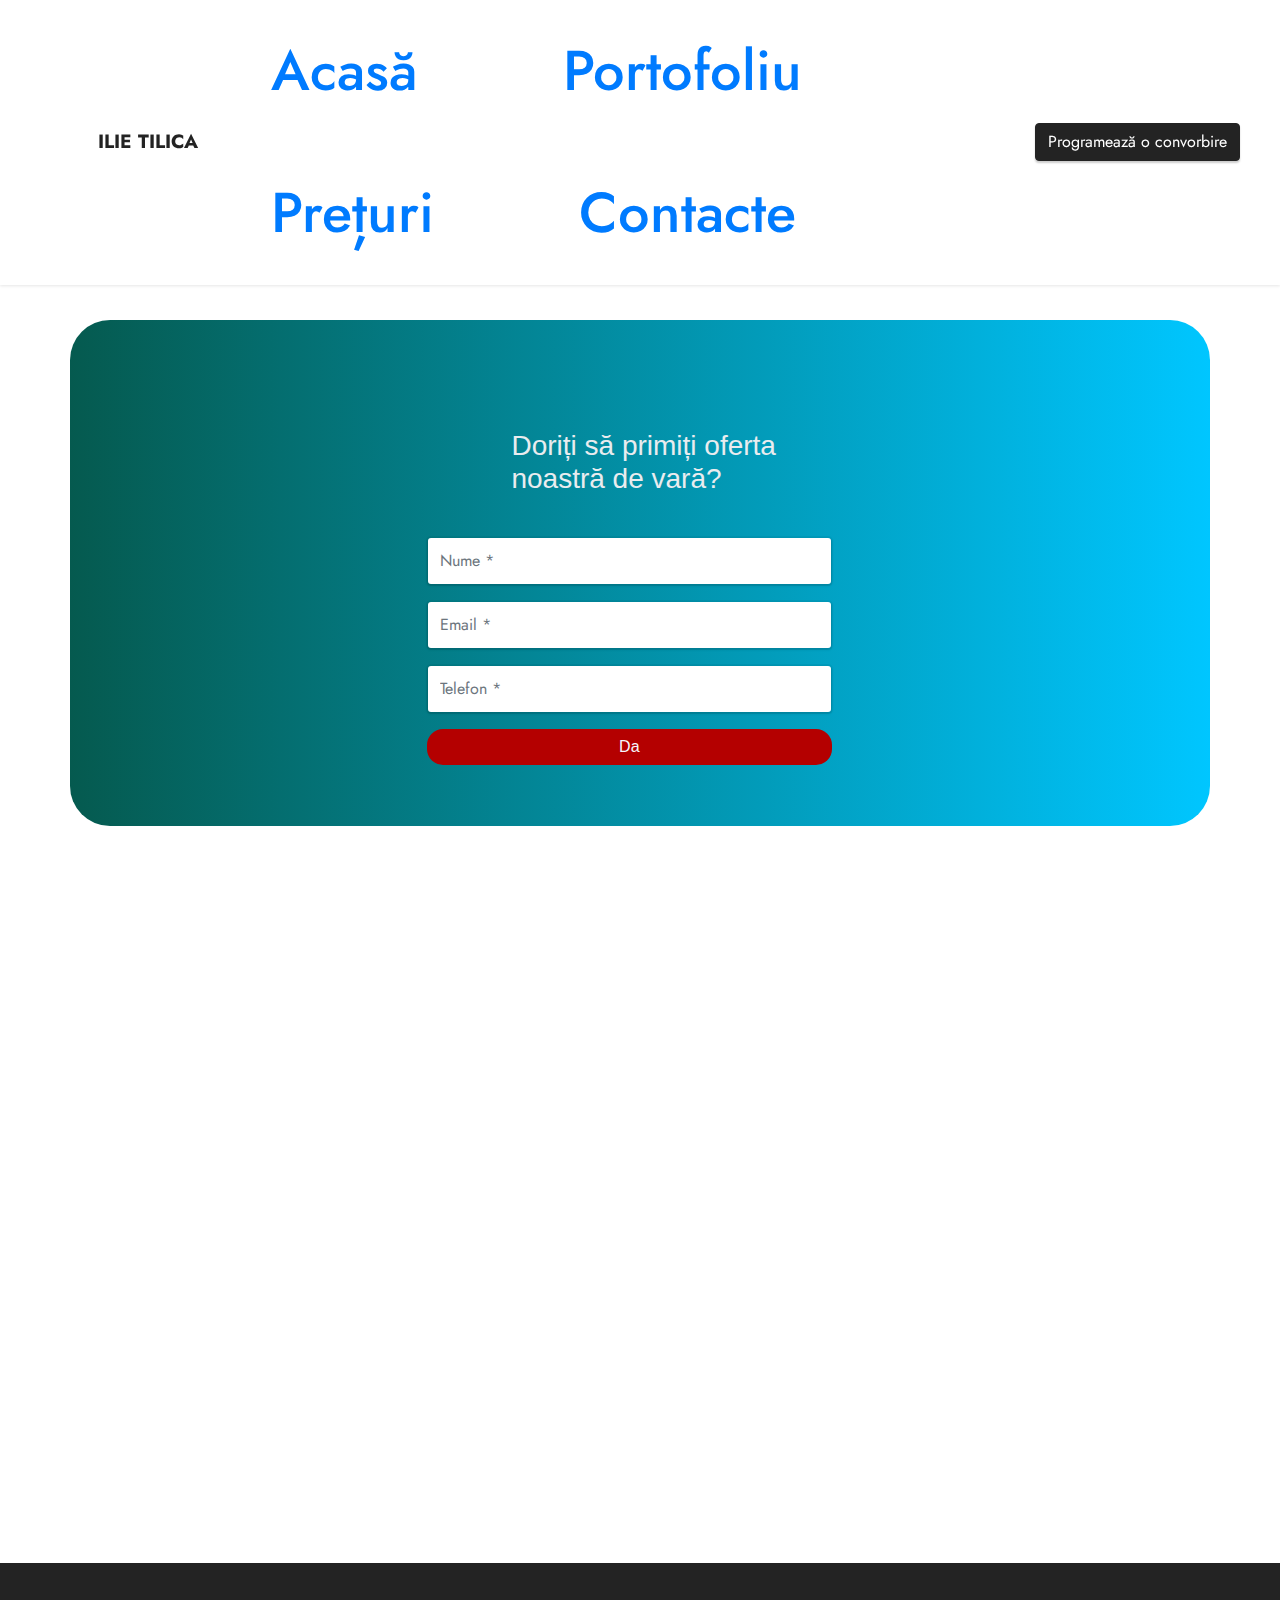
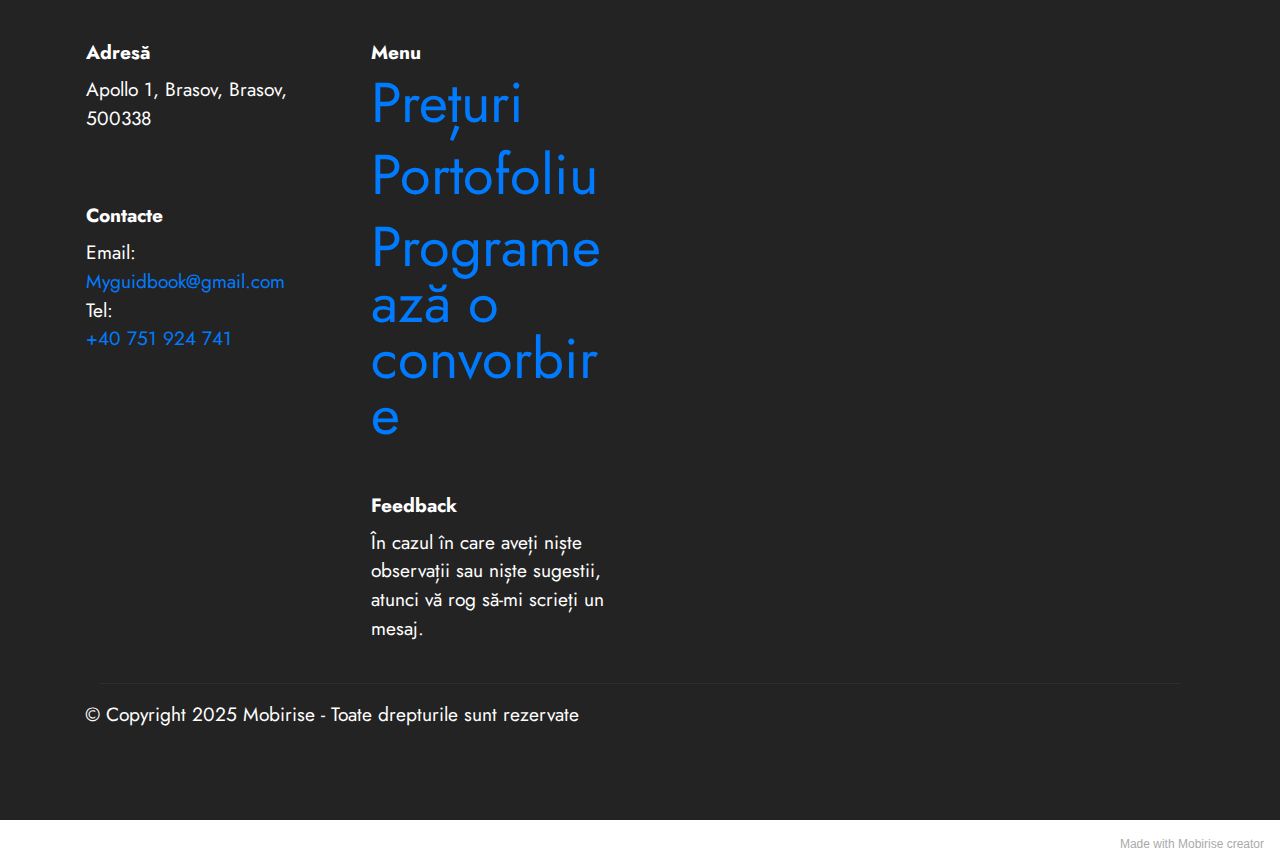
==== commit 9c256eb5: "upt 3 contact form" ====
--- a/page3.html
+++ b/page3.html
@@ -72,6 +72,132 @@
             <!-- form.123formbuilder.com script begins here -->
            <script type="text/javascript" defer src="//form.123formbuilder.com/embed/3399773.js" data-role="form"  data-default-width="275px"></script>
            <!-- form.123formbuilder.com script ends here -->
+         
+          <div id="Container1"
+     style="padding-bottom:56.25%; position:relative; display:block; width: 100%">
+     <!DOCTYPE html>
+<html lang="en">
+<head>
+    <meta charset="UTF-8">
+    <meta name="viewport" content="width=device-width, initial-scale=1.0">
+    <title>Document</title>
+    <link href="https://maxcdn.bootstrapcdn.com/bootstrap/4.1.1/css/bootstrap.min.css" rel="stylesheet" id="bootstrap-css">
+    <style>
+            .register .nav-tabs .nav-link:hover{
+                border: none;
+            }
+            .text-align{
+                margin-top: -3%;
+                margin-bottom: -9%;
+
+                padding: 10%;
+                margin-left: 30%;
+            }
+            .form-new{
+                margin-right: 22%;
+                margin-left: 20%;
+            }
+            .register-heading{
+                margin-left: 21%;
+                margin-bottom: 10%;
+                color: #e9ecef;
+            }
+            .register-heading h1{
+                margin-left: 21%;
+                margin-bottom: 10%;
+                color: #e9ecef;
+            }
+            .register{
+                background: -webkit-linear-gradient(left, #055a4f, #00c6ff);
+                margin-top: 3%;
+                padding: 3%;
+                border-radius: 2.5rem;
+            }
+            .btnSubmit
+            {
+                width: 50%;
+                border-radius: 1rem;
+                padding: 1.5%;
+                color: #fff;
+                background-color: #b40000;
+                border: none;
+                cursor: pointer;
+                margin-right: 6%;
+                color: rgb(246, 246, 252);
+                margin-top: 4%;
+            }
+    </style>
+
+</head>
+<body>
+    
+<div class="container register">
+            <div class="row">
+                <div class="col-md-12">
+                        <div class="tab-pane fade show active text-align form-new" id="home" role="tabpanel" aria-labelledby="home-tab">
+                            <h3 class="register-heading">Doriți să primiți oferta noastră de vară?</h3>
+                            <div class="row register-form">
+                                <div class="col-md-12">
+                                    <form method="post" autocomplete="off" name="google-sheet">
+                                        <div class="form-group">
+                                            <input type="text" name="Nume" class="form-control" placeholder="Nume *" value="" required=""/>
+                                        </div>
+                                        <div class="form-group">
+                                            <input type="text" name="Email" class="form-control" placeholder="Email *" value="" required=""/>
+                                        </div>
+                                        <div class="form-group">
+                                            <input type="number" name="Telefon" class="form-control" placeholder="Telefon *" value="" required=""/>
+                                        </div>
+                                        <div class="form-group">
+                                            <input type="submit" name="submit" class="btnSubmit btn-block" value="Da" />
+                                        </div>
+                                    </form>
+                                </div>
+                            </div>
+                        </div>
+                </div>
+            </div>
+        </div>
+          
+          <script>
+            const scriptURL = 'https://script.google.com/macros/s/AKfycbwclm9DU1ZPklRFOh3mU4Qxju36CAnkwSbzkqWZZSQdI_VQjy4g/exec' 
+            const form = document.forms['google-sheet']
+          
+            form.addEventListener('submit', e => {
+              e.preventDefault()
+              fetch(scriptURL, { method: 'POST', body: new FormData(form)})
+                .then(response => alert("Mulțumim pentru interesul dumneavoastră!"))
+                .catch(error => console.error('Error!', error.message))
+            })
+          </script>
+<body>
+    <head><style>   #LU__extension_badge_wrapper::before {
+        position: absolute;
+        top: -25px;
+        right: 0;
+        height: 158px;
+        width: 52px;
+        clip-path: polygon(100% 0, 100% 16%, 40% 16%, 40% 84%, 100% 84%, 100% 100%, 0 100%, 0 0);
+        cursor: auto;
+        content: "";
+      }  #LU__extension_badge_wrapper::after {
+        position: absolute;
+        top: -25px;
+        left: 0;
+        height: 158px;
+        width: 52px;
+        clip-path: polygon(100% 0, 100% 16%, 40% 16%, 40% 84%, 100% 84%, 100% 100%, 0 100%, 0 0);
+        cursor: auto;
+        content: "";
+        transform: rotate(180deg)
+      }</style></head>
+</body>
+        <script src="https://maxcdn.bootstrapcdn.com/bootstrap/4.1.1/js/bootstrap.min.js"></script>
+        <script src="https://cdnjs.cloudflare.com/ajax/libs/jquery/3.2.1/jquery.min.js"></script>
+</body>
+          </div>
+          
+          
         </div>
     </div>
 </section>
@@ -120,4 +246,4 @@
   
   
 </body>
-</html>+</html>
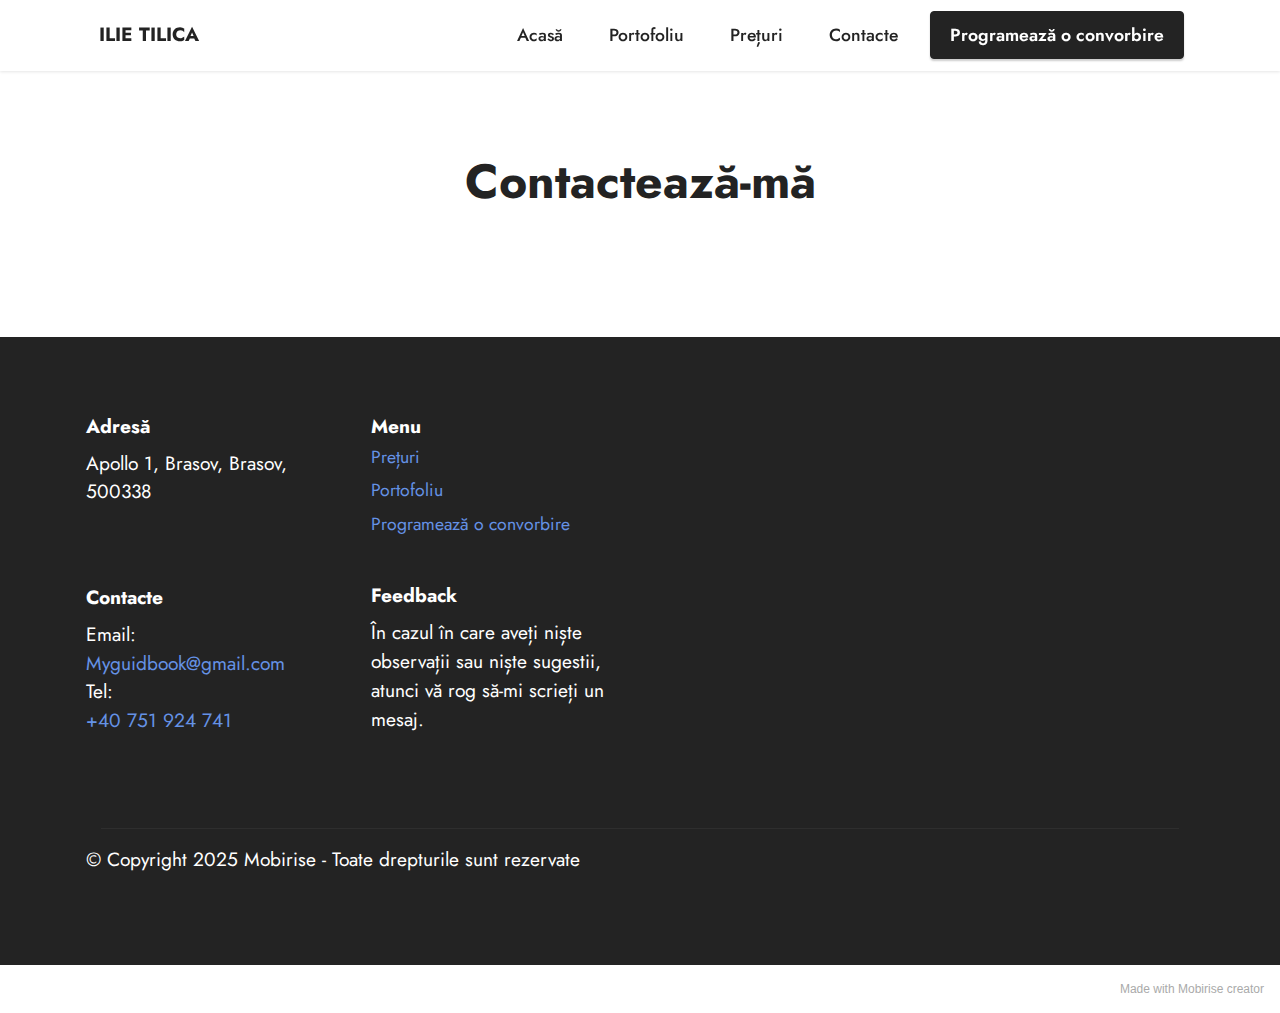
==== commit b16c521f: "initial" ====
--- a/page3.html
+++ b/page3.html
@@ -71,133 +71,7 @@
         <div class="row justify-content-center mt-4">
             <!-- form.123formbuilder.com script begins here -->
            <script type="text/javascript" defer src="//form.123formbuilder.com/embed/3399773.js" data-role="form"  data-default-width="275px"></script>
-           <!-- form.123formbuilder.com script ends here -->
-         
-          <div id="Container1"
-     style="padding-bottom:56.25%; position:relative; display:block; width: 100%">
-     <!DOCTYPE html>
-<html lang="en">
-<head>
-    <meta charset="UTF-8">
-    <meta name="viewport" content="width=device-width, initial-scale=1.0">
-    <title>Document</title>
-    <link href="https://maxcdn.bootstrapcdn.com/bootstrap/4.1.1/css/bootstrap.min.css" rel="stylesheet" id="bootstrap-css">
-    <style>
-            .register .nav-tabs .nav-link:hover{
-                border: none;
-            }
-            .text-align{
-                margin-top: -3%;
-                margin-bottom: -9%;
-
-                padding: 10%;
-                margin-left: 30%;
-            }
-            .form-new{
-                margin-right: 22%;
-                margin-left: 20%;
-            }
-            .register-heading{
-                margin-left: 21%;
-                margin-bottom: 10%;
-                color: #e9ecef;
-            }
-            .register-heading h1{
-                margin-left: 21%;
-                margin-bottom: 10%;
-                color: #e9ecef;
-            }
-            .register{
-                background: -webkit-linear-gradient(left, #055a4f, #00c6ff);
-                margin-top: 3%;
-                padding: 3%;
-                border-radius: 2.5rem;
-            }
-            .btnSubmit
-            {
-                width: 50%;
-                border-radius: 1rem;
-                padding: 1.5%;
-                color: #fff;
-                background-color: #b40000;
-                border: none;
-                cursor: pointer;
-                margin-right: 6%;
-                color: rgb(246, 246, 252);
-                margin-top: 4%;
-            }
-    </style>
-
-</head>
-<body>
-    
-<div class="container register">
-            <div class="row">
-                <div class="col-md-12">
-                        <div class="tab-pane fade show active text-align form-new" id="home" role="tabpanel" aria-labelledby="home-tab">
-                            <h3 class="register-heading">Doriți să primiți oferta noastră de vară?</h3>
-                            <div class="row register-form">
-                                <div class="col-md-12">
-                                    <form method="post" autocomplete="off" name="google-sheet">
-                                        <div class="form-group">
-                                            <input type="text" name="Nume" class="form-control" placeholder="Nume *" value="" required=""/>
-                                        </div>
-                                        <div class="form-group">
-                                            <input type="text" name="Email" class="form-control" placeholder="Email *" value="" required=""/>
-                                        </div>
-                                        <div class="form-group">
-                                            <input type="number" name="Telefon" class="form-control" placeholder="Telefon *" value="" required=""/>
-                                        </div>
-                                        <div class="form-group">
-                                            <input type="submit" name="submit" class="btnSubmit btn-block" value="Da" />
-                                        </div>
-                                    </form>
-                                </div>
-                            </div>
-                        </div>
-                </div>
-            </div>
-        </div>
-          
-          <script>
-            const scriptURL = 'https://script.google.com/macros/s/AKfycbwclm9DU1ZPklRFOh3mU4Qxju36CAnkwSbzkqWZZSQdI_VQjy4g/exec' 
-            const form = document.forms['google-sheet']
-          
-            form.addEventListener('submit', e => {
-              e.preventDefault()
-              fetch(scriptURL, { method: 'POST', body: new FormData(form)})
-                .then(response => alert("Mulțumim pentru interesul dumneavoastră!"))
-                .catch(error => console.error('Error!', error.message))
-            })
-          </script>
-<body>
-    <head><style>   #LU__extension_badge_wrapper::before {
-        position: absolute;
-        top: -25px;
-        right: 0;
-        height: 158px;
-        width: 52px;
-        clip-path: polygon(100% 0, 100% 16%, 40% 16%, 40% 84%, 100% 84%, 100% 100%, 0 100%, 0 0);
-        cursor: auto;
-        content: "";
-      }  #LU__extension_badge_wrapper::after {
-        position: absolute;
-        top: -25px;
-        left: 0;
-        height: 158px;
-        width: 52px;
-        clip-path: polygon(100% 0, 100% 16%, 40% 16%, 40% 84%, 100% 84%, 100% 100%, 0 100%, 0 0);
-        cursor: auto;
-        content: "";
-        transform: rotate(180deg)
-      }</style></head>
-</body>
-        <script src="https://maxcdn.bootstrapcdn.com/bootstrap/4.1.1/js/bootstrap.min.js"></script>
-        <script src="https://cdnjs.cloudflare.com/ajax/libs/jquery/3.2.1/jquery.min.js"></script>
-</body>
-          </div>
-          
-          
+           <!-- form.123formbuilder.com script ends here -->   
         </div>
     </div>
 </section>
